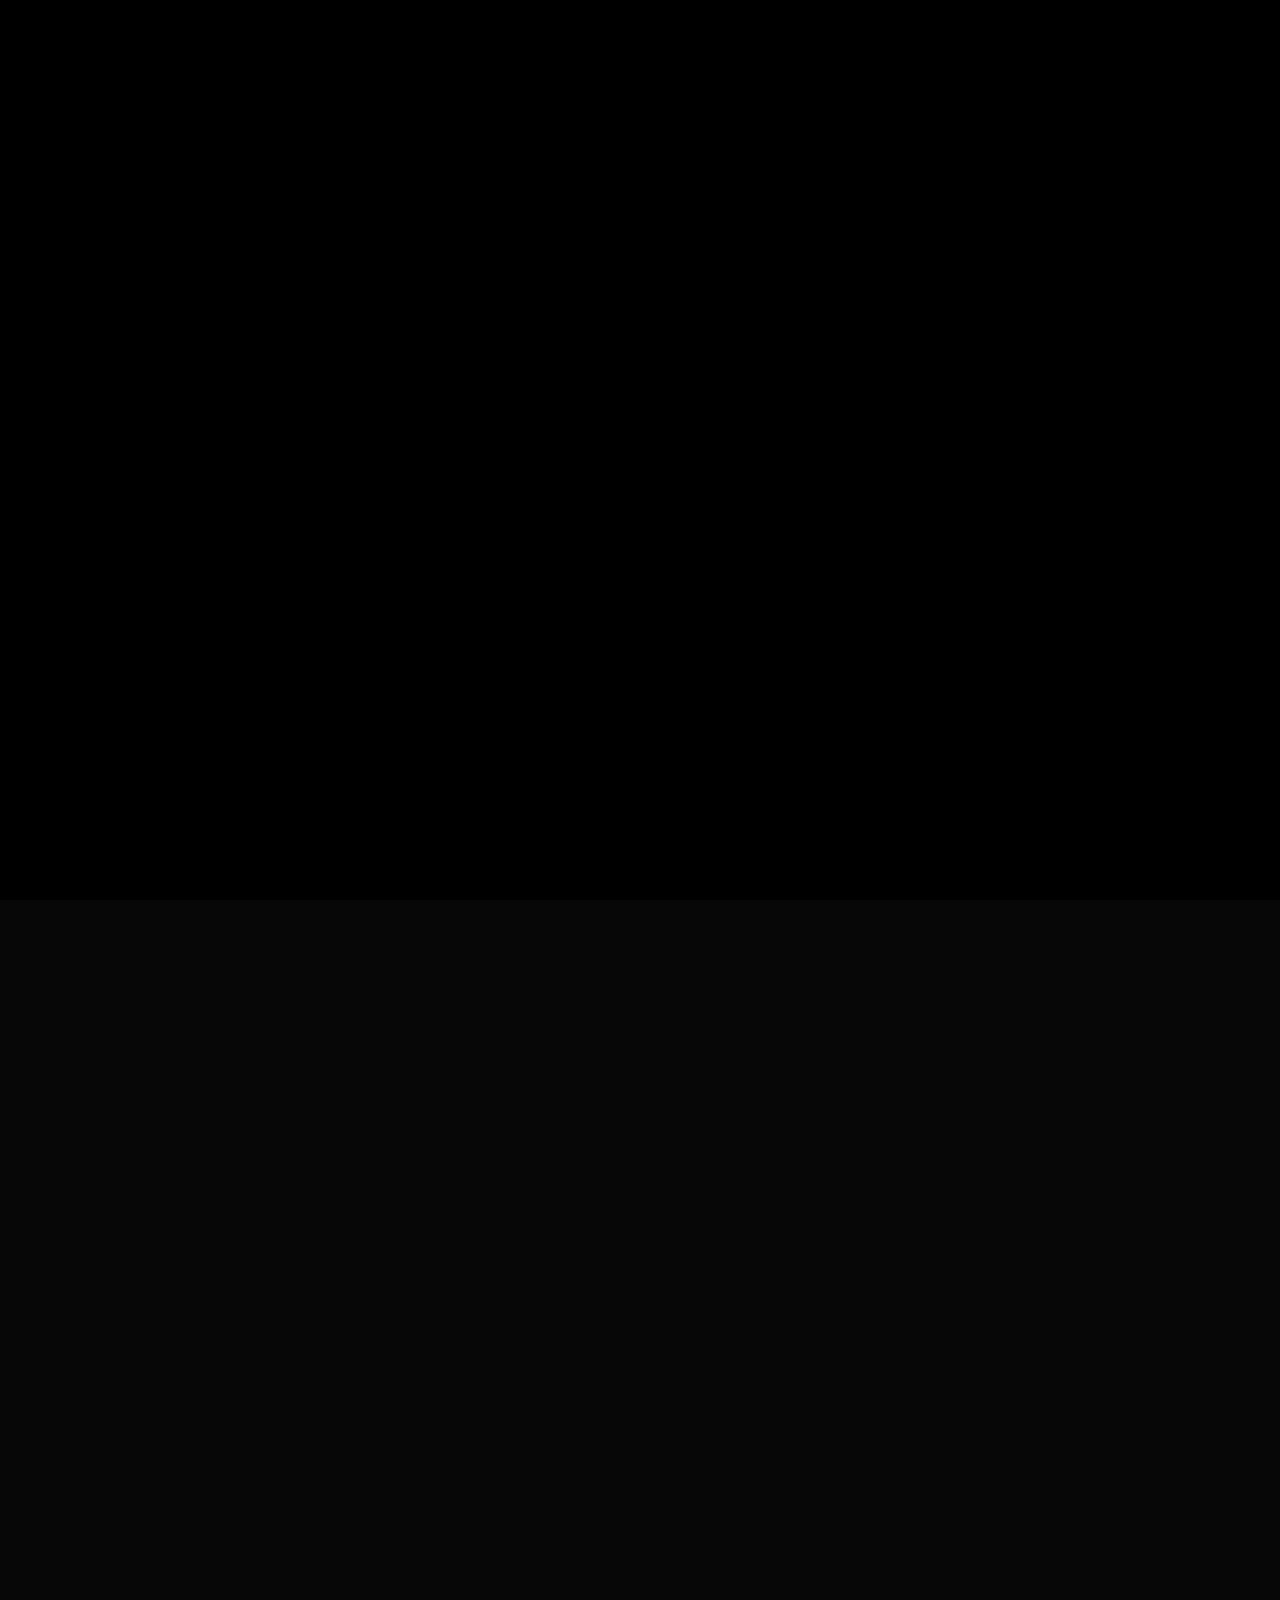
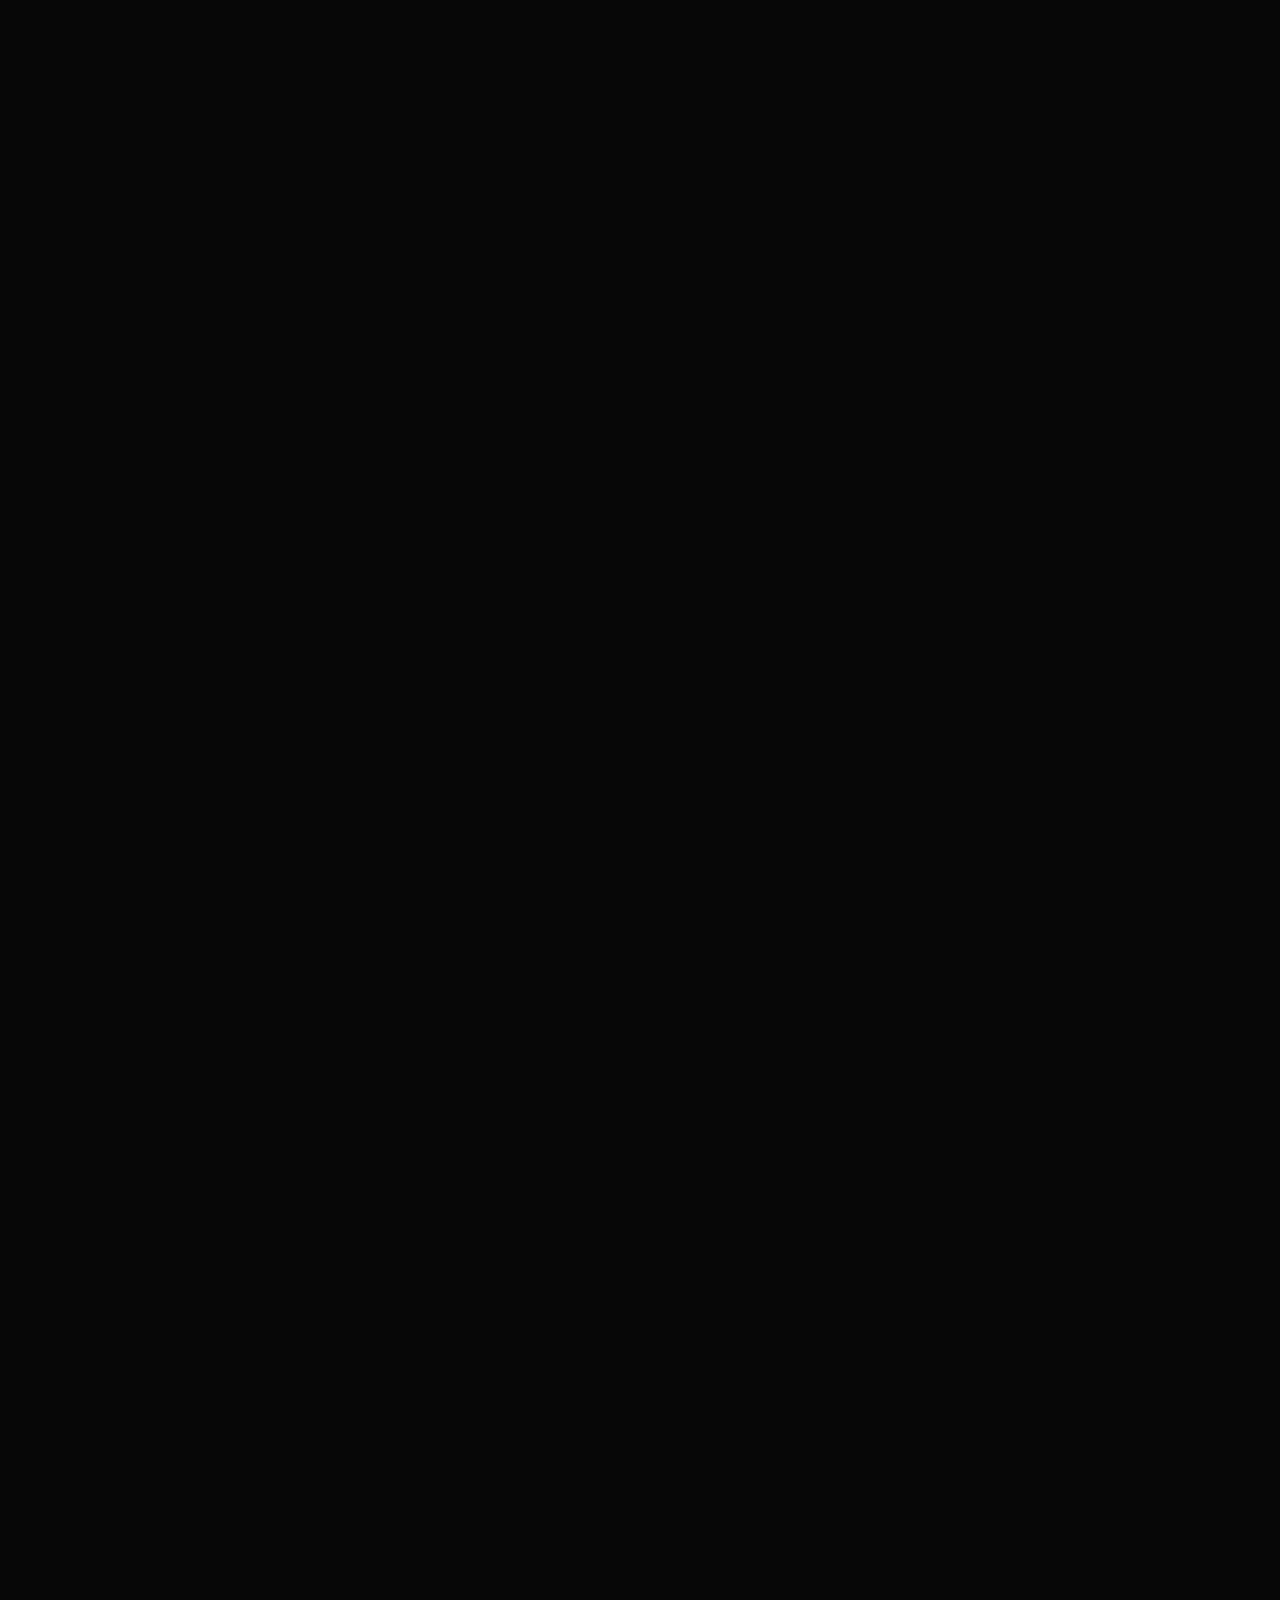
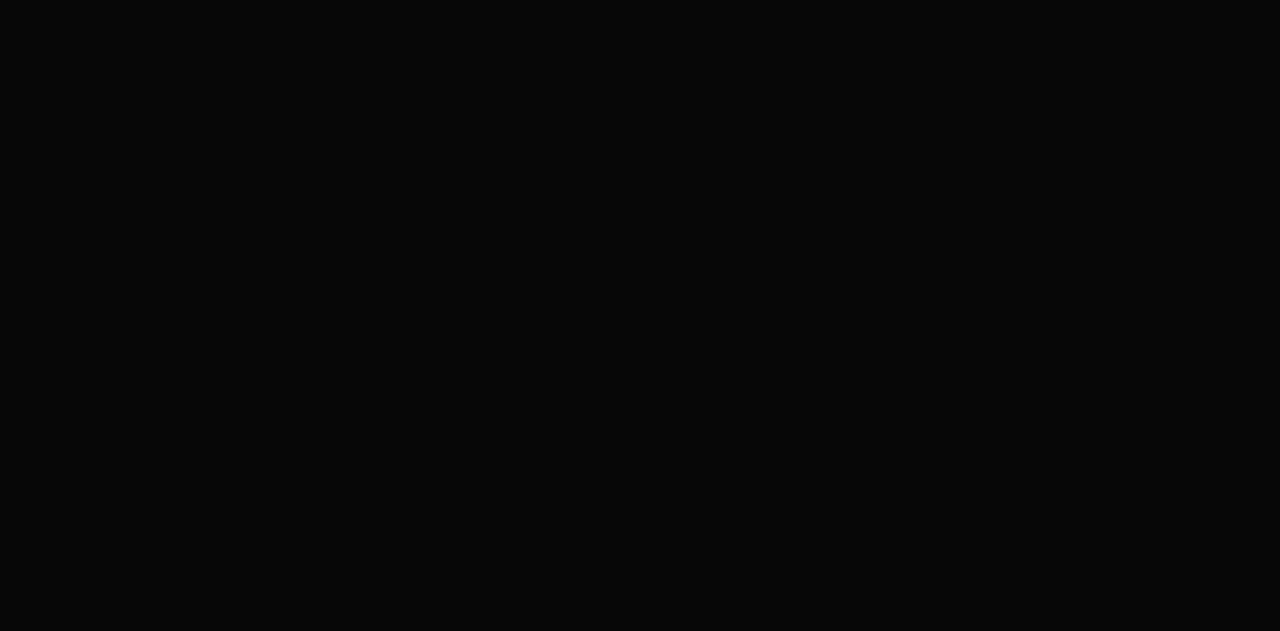
==== about.html @ f9f69d64 "update 1" ====
<!DOCTYPE html>
<html lang="en">

<head>
    <!-- META -->
    <meta charset="utf-8">
    <meta http-equiv="X-UA-Compatible" content="IE=edge">
    <meta name="viewport" content="width=device-width, initial-scale=1">
    <meta name="description" content="Wize - Creative Portfolio Showcase Template">
    <meta name="keywords" content="personal, portfolio new, html, one page, bootstrap, new html template, design, creative, onepage, clean, modern">
    <meta name="author" content="Tanvir Hossain">
    <!-- PAGE TITLE -->
    <title>Wize - Creative Personal Portfolio</title>
    <!-- FAVICON ICON -->
    <link rel="shortcut icon" href="assets/images/favicon.png" type="image/x-icon" />
    <!-- ALL GOOGLE FONTS -->
    <link rel="preconnect" href="https://fonts.googleapis.com">
    <link rel="preconnect" href="https://fonts.gstatic.com" crossorigin>
    <link href="https://fonts.googleapis.com/css2?family=DM+Sans:ital,opsz,wght@0,9..40,100..1000;1,9..40,100..1000&display=swap" rel="stylesheet">
    <!-- BOOTSTRAP CSS -->
    <link rel="stylesheet" href="assets/css/bootstrap.min.css" />
    <!-- FONT AWESOME CSS -->
    <link rel="stylesheet" href="assets/fonts/remixicon.css" />
    <!-- MAGNIFIC CSS -->
    <link rel="stylesheet" href="assets/css/magnific-popup.css">
    <!-- NICE SELECT CSS -->
    <link rel="stylesheet" href="assets/css/nice-select.min.css" />
    <!-- ANIMATE CSS -->
    <link rel="stylesheet" href="assets/css/animate.min.css" />
    <!-- SLICK CSS -->
    <link rel="stylesheet" href="assets/css/slick.min.css" />
    <!-- SPACING CSS -->
    <link rel="stylesheet" href="assets/css/spacing.css" />
    <!-- MAIN STYLE CSS -->
    <link rel="stylesheet" href="assets/css/style.css" />
    <!-- RESPONSIVE CSS -->
    <link rel="stylesheet" href="assets/css/responsive.css">
    <!-- HTML5 shim and Respond.js IE8 support of HTML5 elements and media queries -->
    <!-- WARNING: Respond.js doesn't work if you view the page via file:// -->
    <!--[if lt IE 9]>
      <script src="https://oss.maxcdn.com/html5shiv/3.7.2/html5shiv.min.js"></script>
      <script src="https://oss.maxcdn.com/respond/1.4.2/respond.min.js"></script>
    <![endif]-->
</head>

<body>
    <!-- START PRELOADER AREA-->
    <div class="preloader">
        <svg viewbox="0 0 1000 1000" preserveaspectratio="none">
            <path id="preloaderSvg" d="M0,1005S175,995,500,995s500,5,500,5V0H0Z"></path>
        </svg>
        <div class="preloader-heading">
            <div class="load-text">
                <span>L</span>
                <span>o</span>
                <span>a</span>
                <span>d</span>
                <span>i</span>
                <span>n</span>
                <span>g</span>
            </div>
        </div>
    </div>
    <!-- END PRELOADER AREA -->
    <!-- START MAGIC CURSOR AND BALL AREA-->
    <div id="magic-cursor">
        <div id="ball"></div>
    </div>
    <div id="magic-cursor">
        <div id="ball"></div>
    </div>
    <!-- / END MAGIC CURSOR AND BALL AREA-->
    <!-- START MENU DESIGN AREA -->
    <header class="main-header">
        <div class="header-upper">
            <div class="container">
                <div class="header-inner d-flex align-items-center">
                    <!-- START LOGO DESIGN AREA -->
                    <div class="logo-outer">
                        <div class="logo">
                            <a href="index.html"><img src="assets/images/logos/logo.png" alt="Logo" title="Logo" /></a>
                        </div>
                    </div>
                    <!-- / END LOGO DESIGN AREA -->
                    <!-- START NAV DESIGN AREA -->
                    <div class="nav-outer clearfix mx-auto">
                        <!-- Main Menu -->
                        <nav class="main-menu navbar-expand-lg">
                            <div class="navbar-header">
                                <div class="mobile-logo">
                                    <a href="index.html">
                                        <img src="assets/images/logos/logo.png" alt="Logo" title="Logo" />
                                    </a>
                                </div>
                                <!-- Toggle Button -->
                                <button type="button" class="navbar-toggle" data-bs-toggle="collapse" data-bs-target=".navbar-collapse">
                                    <span class="icon-bar"></span>
                                    <span class="icon-bar"></span>
                                    <span class="icon-bar"></span>
                                </button>
                            </div>
                            <div class="navbar-collapse collapse">
                                <ul class="navigation clearfix">
                                    <li><a class="nav-link-click" href="index.html">Home</a></li>
                                    <li><a class="nav-link-click" href="about.html">about</a></li>
                                    <li><a class="nav-link-click" href="projects.html">Projects</a></li>
                                    <li><a class="nav-link-click" href="blog.html">blog</a></li>
                                    <li><a class="nav-link-click" href="contact.html">Contact</a></li>
                                </ul>
                            </div>
                        </nav>
                        <!-- / END NAV DESIGN AREA -->
                    </div>
                    <div class="about-social text-center">
                        <ul>
                            <li><a href=""><i class="ri-facebook-circle-fill"></i></a></li>
                            <li><a href=""><i class="ri-twitter-x-line"></i></a></li>
                            <li><a href=""><i class="ri-linkedin-fill"></i></a></li>
                            <li><a href=""><i class="ri-github-line"></i></a></li>
                        </ul>
                    </div>
                </div>
            </div>
        </div>
    </header>
    <!-- / END MENU DESIGN AREA -->
    <!-- START MENU DESIGN AREA -->
    <div id="smooth-wrapper">
        <div id="smooth-content">
            <main class="main-bg o-hidden">
                <!-- START HEADER DESIGN AREA -->
                <section class="single-page-hero-area">
                    <div class="container">
                        <div class="row align-items-center">
                            <div class="col-lg-12">
                                <h2>About me</h2>
                                <p>With over 4 years of dedicated focus on designing digital assets that achieve business marketing goals, I have established myself as a trusted professional in the industry.</p>
                            </div>
                        </div>
                        <div class="row">
                            <!-- START COUNTER DESIGN AREA -->
                            <div class="col-6 col-lg-3">
                                <div class="hero-counter-area wow fadeInUp delay-0-4s">
                                    <div class="counter-item counter-text-wrap">
                                        <span class="count-text plus" data-speed="3000" data-stop="4">0</span>
                                        <span class="counter-title">Years Of Experience</span>
                                    </div>
                                </div>
                            </div>
                            <!-- / END COUNTER DESIGN AREA -->
                            <!-- START COUNTER DESIGN AREA -->
                            <div class="col-6 col-lg-3">
                                <div class="hero-counter-area wow fadeInUp delay-0-4s">
                                    <div class="counter-item counter-text-wrap">
                                        <span class="count-text plus" data-speed="3000" data-stop="200">0</span>
                                        <span class="counter-title">Completed Projects</span>
                                    </div>
                                </div>
                            </div>
                            <!-- / END COUNTER DESIGN AREA -->
                            <!-- START COUNTER DESIGN AREA -->
                            <div class="col-6 col-lg-3">
                                <div class="hero-counter-area wow fadeInUp delay-0-4s">
                                    <div class="counter-item counter-text-wrap">
                                        <span class="count-text plus" data-speed="3000" data-stop="20">0</span>
                                        <span class="counter-title">Client Satisfactions</span>
                                    </div>
                                </div>
                            </div>
                            <!-- / END COUNTER DESIGN AREA -->
                            <!-- START COUNTER DESIGN AREA -->
                            <div class="col-6 col-lg-3">
                                <div class="hero-counter-area wow fadeInUp delay-0-4s">
                                    <div class="counter-item counter-text-wrap">
                                        <span class="count-text plus" data-speed="3000" data-stop="500">0</span>
                                        <span class="counter-title">Cups of coffee?</span>
                                    </div>
                                </div>
                            </div>
                            <!-- / END COUNTER DESIGN AREA -->
                        </div>
                    </div>
                </section>
                <!-- / END HEADER DESIGN AREA -->
                <!-- START ABOUT DESIGN AREA -->
                <section id="about" class="about-area">
                    <div class="container">
                        <div class="container-inner">
                            <div class="row align-items-center">
                                <!-- START ABOUT IMAGE DESIGN AREA -->
                                <div class="col-lg-5">
                                    <div class="about-image-part wow fadeInUp delay-0-3s">
                                        <img src="assets/images/about/me.jpg" alt="About Me" />
                                    </div>
                                </div>
                                <!-- / END ABOUT IMAGE DESIGN AREA -->
                                <!-- START ABOUT TEXT DESIGN AREA -->
                                <div class="col-lg-7">
                                    <div class="about-content-part wow fadeInUp delay-0-5s">
                                        <h2>
                                            A passionate <span>Graphic Designer</span> turning <span>ideas</span> into visually stunning, Captivative assets
                                        </h2>
                                        <p>
                                            Hello! I’m Shanto a self-taught Graphics & Motion Designer with over four years of work experience. I started in my little mancave during Covid times and got pro at renowned tech companies & digital marketing agencies.
                                        </p>
                                        <p> I specialize in static and motion design,
                                            including interactive rich media ads, Social Media Contents, Diverse Ad Formats, Promotional Videos, Reels, etc. Creating
                                            engaging, dynamic visuals that captivate
                                            audiences across digital platforms. With a love for
                                            minimal and sophisticated design, I thrive on
                                            creative challenges and aim to craft sleek,
                                            impactful visuals that elevate brand presence.
                                    </div>
                                </div>
                                <!-- / END ABOUT TEXT DESIGN AREA -->
                            </div>
                        </div>
                    </div>
                </section>
                <!-- / END ABOUT DESIGN AREA -->
                <!-- START RESUME EXPERIENCE DESIGN AREA -->
                <div class="resume-area" id="resume">
                    <div class="container">
                        <div class="container-inner">
                            <div class="row">
                                <div class="col-xl-12 col-lg-12">
                                    <div class="section-title mb-40 wow fadeInUp delay-0-2s">
                                        <h2>Education & Experience</h2>
                                        <p>Established history of success in design and development, consistently delivering valuable insights and driving significant results.</p>
                                    </div>
                                </div>
                            </div>
                            <div class="row">
                                <div class="col-xl-10">
                                    <div class="resume-wrapper wow fadeInUp delay-0-2s">
                                        <!-- START SINGLE EXPERIENCE DESIGN AREA -->
                                        <div class="resume-box">
                                            <span class="resume-date">2020 - Present</span>
                                            <h5 class="fw-medium">BloomHub Technology</h5>
                                            <span>@ Application Developer</span>
                                            <p>As a product designer at a leading e-commerce company, I was responsible for designing user interfaces for the company's online shopping platform. I collaborated closely with the company's marketing and development teams to create designs that not only looked great but also drove conversions and increased sales.</p>
                                        </div>
                                        <!-- / END SINGLE EXPERIENCE DESIGN AREA -->
                                        <!-- START SINGLE EXPERIENCE DESIGN AREA -->
                                        <div class="resume-box">
                                            <span class="resume-date">2018 - 2020</span>
                                            <h5 class="fw-medium">Skyward Company Limited</h5>
                                            <span>@ Products Designer</span>
                                            <p>At a software startup, I worked as a product designer on a team that was responsible for developing a new mobile app. I was responsible for creating wireframes, designing user interfaces, and conducting user testing to ensure that the app was intuitive and user-friendly. My work helped the company launch a successful app that received positive feedback from users.</p>
                                        </div>
                                        <!-- / END SINGLE EXPERIENCE DESIGN AREA -->
                                        <!-- START SINGLE EXPERIENCE DESIGN AREA -->
                                        <div class="resume-box">
                                            <span class="resume-date">2012 - 2028</span>
                                            <h5 class="fw-medium">Atlas Innovations</h5>
                                            <span>@ Senior Developer</span>
                                            <p>As a freelance product designer, I worked with a variety of clients across different industries. I designed packaging for a new food product, created marketing materials for a fashion brand, and developed user interfaces for a healthcare startup. My ability to adapt to different industries and design challenges made me a valuable asset to my clients.</p>
                                        </div>
                                        <!-- / END SINGLE EXPERIENCE DESIGN AREA -->
                                    </div>
                                </div>
                            </div>
                        </div>
                    </div>
                </div>
                <!-- / END RESUME EXPERIENCE DESIGN AREA -->
                <!-- START SERVICE DESIGN AREA -->
                <section id="services" class="services-area">
                    <div class="container">
                        <div class="container-inner">
                            <div class="row">
                                <div class="col-xl-12 col-lg-12">
                                    <div class="section-title mb-40 wow fadeInUp delay-0-2s">
                                        <h2>Services</h2>
                                        <p>My Services Pave the Way for Exceptional Experiences, Where Quality and Commitment Define Every Interaction."</p>
                                    </div>
                                </div>
                            </div>
                            <div class="row">
                                <!-- START SINGLE SERVICE DESIGN AREA -->
                                <div class="col-lg-4 col-md-4">
                                    <div class="service-item wow fadeInUp delay-0-2s">
                                        <div class="content">
                                            <i class="ri-global-fill"></i>
                                            <h4>Brand Identity Design</h4>
                                            <p>bionik gives you the blocks & kits you need to create a true website within minutes.</p>
                                        </div>
                                    </div>
                                </div>
                                <!-- / END SINGLE SERVICE DESIGN AREA -->
                                <!-- START SINGLE SERVICE DESIGN AREA -->
                                <div class="col-lg-4 col-md-4">
                                    <div class="service-item wow fadeInUp delay-0-4s">
                                        <div class="content">
                                            <i class="ri-quill-pen-line"></i>
                                            <h4>Website Design</h4>
                                            <p>bionik gives you the blocks & kits you need to create a true website within minutes.</p>
                                        </div>
                                    </div>
                                </div>
                                <!-- / END SINGLE SERVICE DESIGN AREA -->
                                <!-- START SINGLE SERVICE DESIGN AREA -->
                                <div class="col-lg-4 col-md-4">
                                    <div class="service-item wow fadeInUp delay-0-6s">
                                        <div class="content">
                                            <i class="ri-pantone-fill"></i>
                                            <h4>Application Design</h4>
                                            <p>bionik gives you the blocks & kits you need to create a true website within minutes.</p>
                                        </div>
                                    </div>
                                </div>
                                <!-- / END SINGLE SERVICE DESIGN AREA -->
                            </div>
                        </div>
                    </div>
                </section>
                <!-- / END SERVICE DESIGN AREA -->
                <!-- START CALL TO ACTION DESIGN AREA -->
                <section class="call-to-action-area">
                    <div class="container">
                        <div class="row">
                            <!-- START ABOUT TEXT DESIGN AREA -->
                            <div class="col-lg-12">
                                <div class="call-to-action-part wow fadeInUp delay-0-2s text-center">
                                    <h2>Are You Ready to kickstart your project?</h2>
                                    <p>Reach out and let's make it happen ✨. I'm also available for full-time or Part-time opportunities to push the boundaries of design and deliver exceptional work.</p>
                                    <div class="hero-btns">
                                        <a href="contact.html" class="theme-btn call-to-action-button">Let's Talk <i class="ri-download-line"></i></a>
                                    </div>
                                </div>
                            </div>
                            <!-- / END ABOUT TEXT DESIGN AREA -->
                        </div>
                    </div>
                </section>
                <!--  // END CALL TO ACTION DESIGN AREA -->
                <!-- START FOOTER DESIGN AREA -->
                <footer class="main-footer">
                    <div class="footer-bottom pt-50 pb-40">
                        <div class="container">
                            <div class="row">
                                <div class="col-lg-12 text-center">
                                    <div class="copyright-text">
                                        <p>
                                            &copy;Copyright <a href="index.html">Wize</a> All
                                            Rights Reserved.
                                        </p>
                                    </div>
                                </div>
                            </div>
                        </div>
                    </div>
                </footer>
            </main>
        </div>
    </div>
    <!-- / END FOOTER DESIGN AREA -->
    <!-- START SCROOL UP DESIGN AREA -->
    <div class="progress-wrap cursor-pointer">
        <i class="ri-arrow-up-s-line"></i>
        <svg class="progress-circle svg-content" width="100%" height="100%" viewBox="-1 -1 102 102">
            <path d="M50,1 a49,49 0 0,1 0,98 a49,49 0 0,1 0,-98" />
        </svg>
    </div>
    <!-- / END SCROOL UP DESIGN AREA -->
    <!-- JQUERY JS -->
    <script src="assets/js/jquery-3.6.0.min.js"></script>
    <!-- BOOTSTRAP JS-->
    <script src="assets/js/bootstrap.min.js"></script>
    <!-- APPEAR JS -->
    <script src="assets/js/appear.min.js"></script>
    <!-- MAGNIFICANT JS -->
    <script src="assets/js/jquery.magnific-popup.min.js"></script>
    <!-- SLICK JS-->
    <script src="assets/js/slick.min.js"></script>
    <!-- GSAP AND LOCOMOTIV JS-->
    <script src="assets/js/gsap.min.js"></script>
    <script src="assets/js/ScrollSmoother.min.js"></script>
    <script src="assets/js/ScrollTrigger.min.js"></script>
    <script src="assets/js/smoother-script.js"></script>
    <!-- NICE SELECT JS-->
    <script src="assets/js/jquery.nice-select.min.js"></script>
    <!-- IMAGE LOADER JS-->
    <script src="assets/js/imagesloaded.pkgd.min.js"></script>
    <!-- ISOTOPE JS-->
    <script src="assets/js/isotope.pkgd.min.js"></script>
    <!--  WOW ANIMATION JS-->
    <script src="assets/js/wow.min.js"></script>
    <!-- SCRIPT JS-->
    <script src="assets/js/script.js"></script>
</body>

</html>
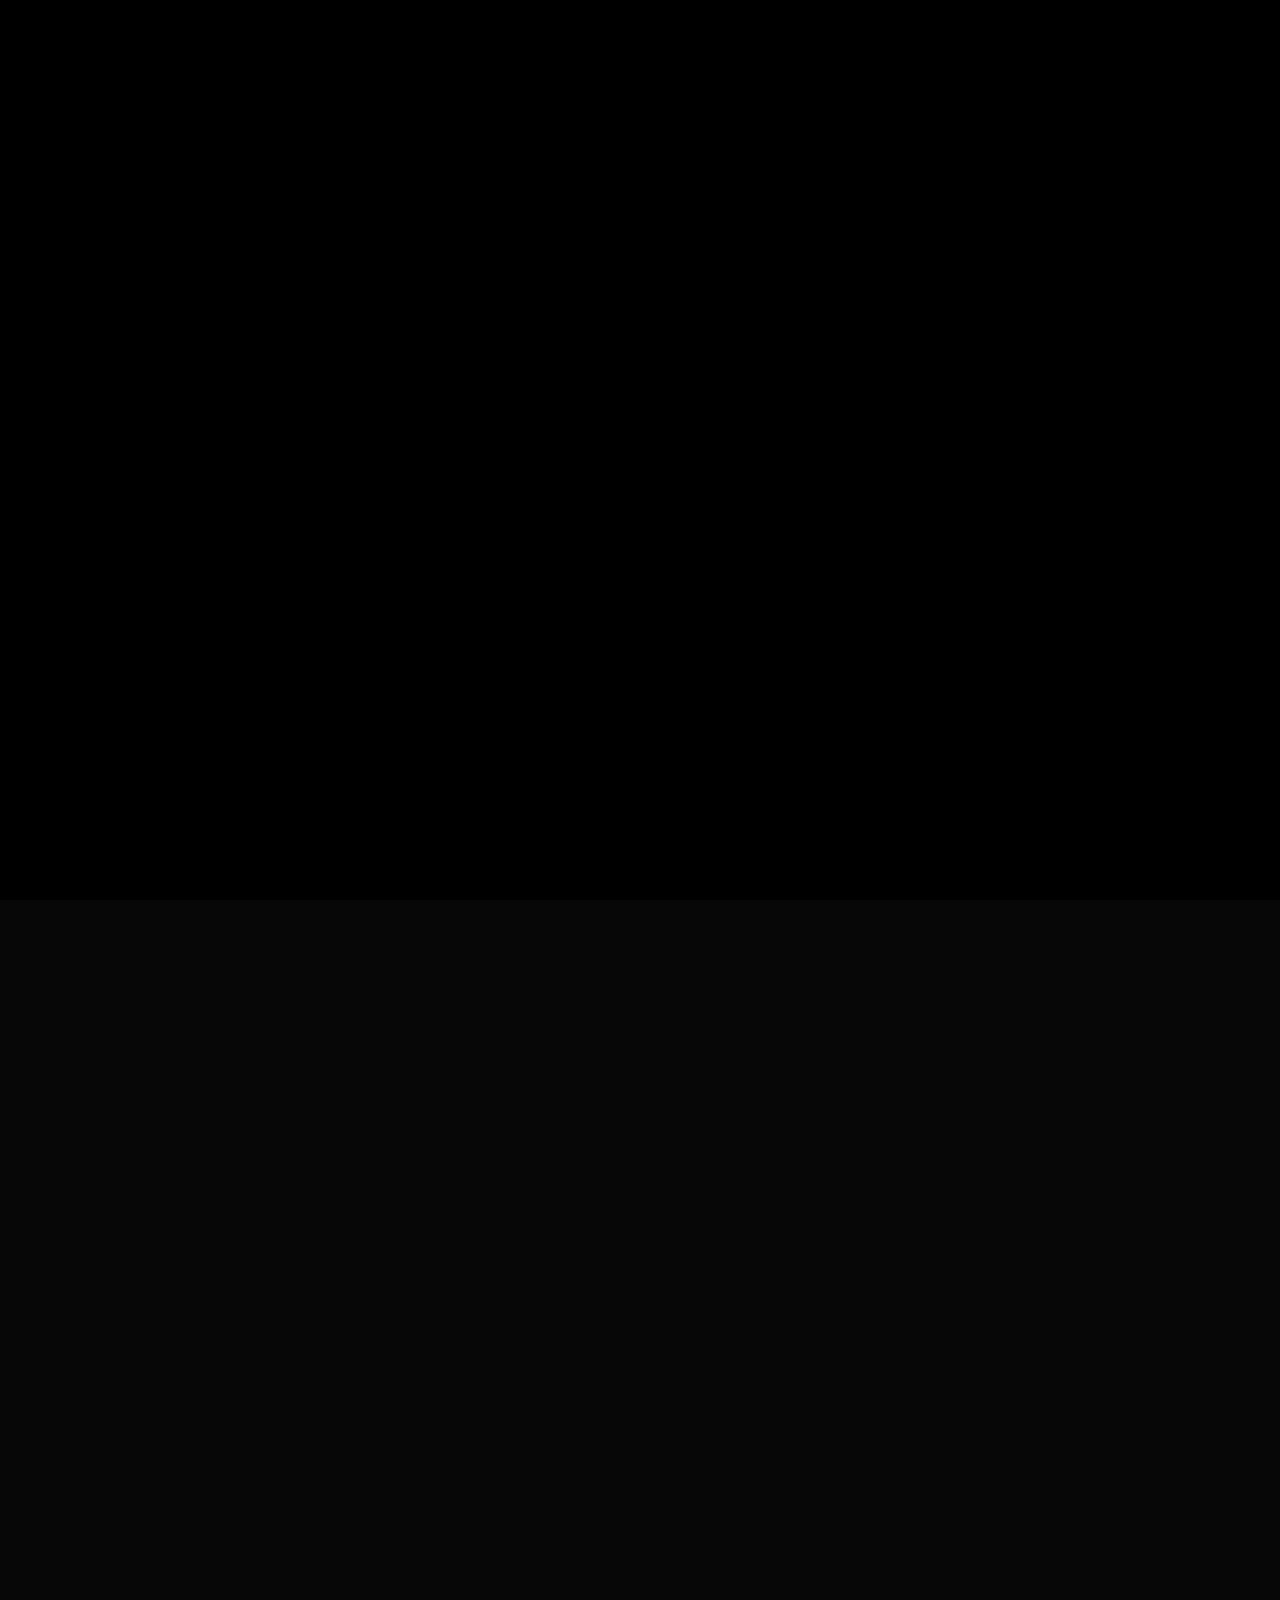
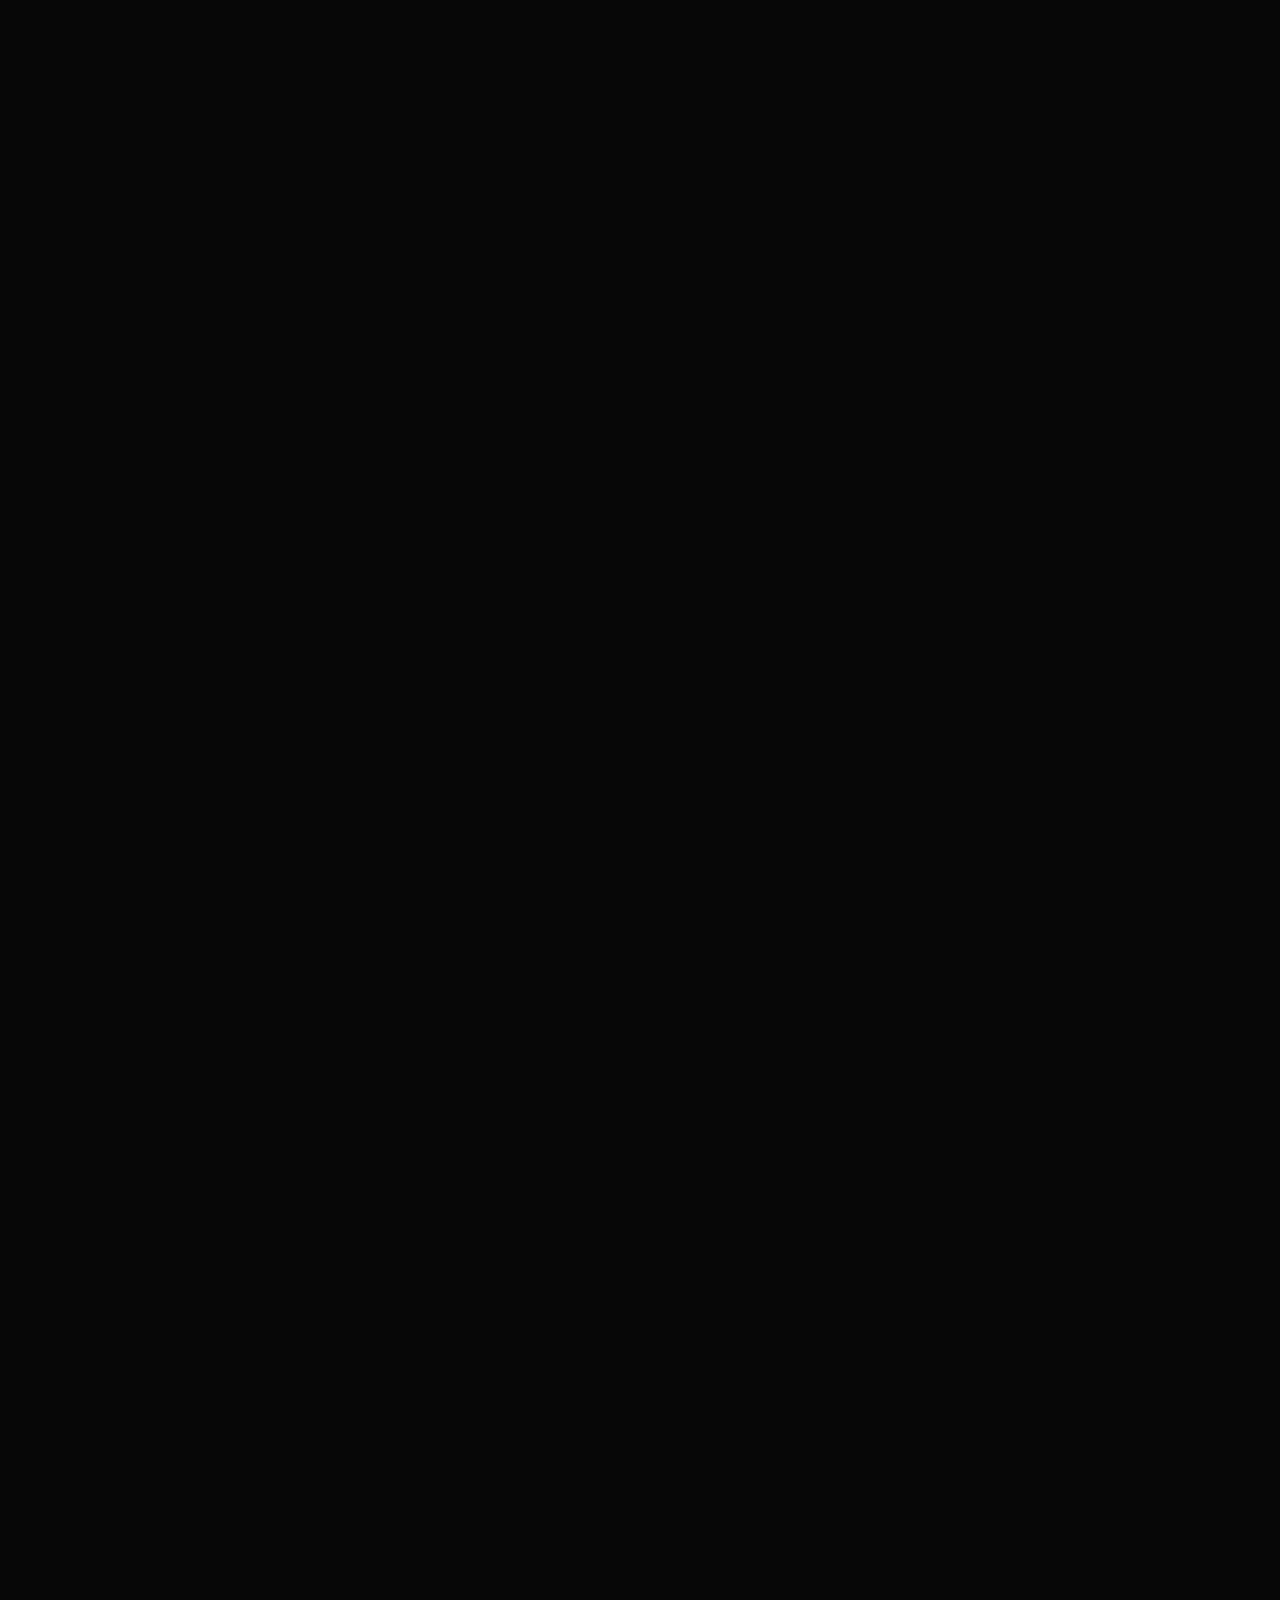
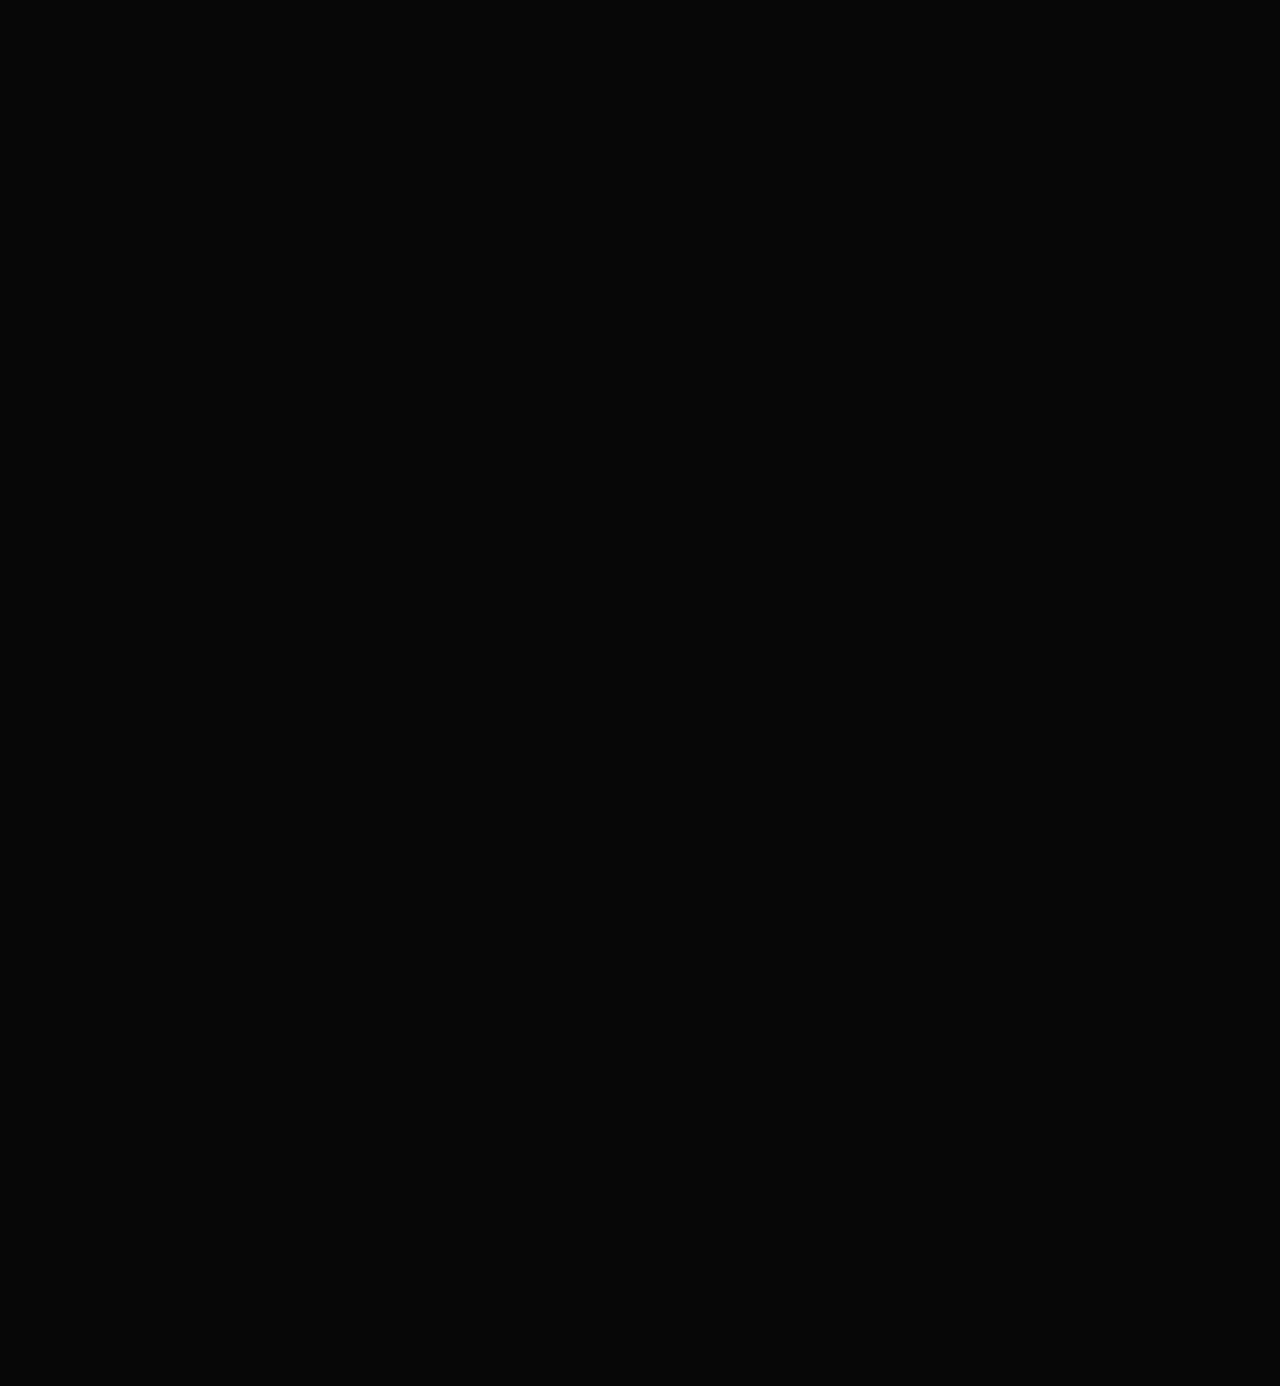
==== commit 44cc1987: "commithome2" ====
--- a/about.html
+++ b/about.html
@@ -10,7 +10,7 @@
     <meta name="keywords" content="personal, portfolio new, html, one page, bootstrap, new html template, design, creative, onepage, clean, modern">
     <meta name="author" content="Tanvir Hossain">
     <!-- PAGE TITLE -->
-    <title>Wize - Creative Personal Portfolio</title>
+    <title>Hasibul Shanto - Creative Visualizer</title>
     <!-- FAVICON ICON -->
     <link rel="shortcut icon" href="assets/images/favicon.png" type="image/x-icon" />
     <!-- ALL GOOGLE FONTS -->
@@ -113,10 +113,10 @@
                     </div>
                     <div class="about-social text-center">
                         <ul>
-                            <li><a href=""><i class="ri-facebook-circle-fill"></i></a></li>
-                            <li><a href=""><i class="ri-twitter-x-line"></i></a></li>
-                            <li><a href=""><i class="ri-linkedin-fill"></i></a></li>
-                            <li><a href=""><i class="ri-github-line"></i></a></li>
+                            <li><a href="https://www.facebook.com/thenameremainsthesame" target="_blank"><i class="ri-facebook-circle-fill"></i></a></li>
+                            <li><a href="https://www.behance.net/hasibulshanto29" target="_blank"><i class="ri-behance-fill"></i></a></li>
+                            <li><a href="https://www.linkedin.com/in/hasibulshanto29" target="_blank"><i class="ri-linkedin-fill"></i></a></li>
+                            <li><a href="https://www.instagram.com/hasibul.shanto_" target="_blank"><i class="ri-instagram-line"></i></a></li>
                         </ul>
                     </div>
                 </div>
@@ -226,7 +226,7 @@
                                 <div class="col-xl-12 col-lg-12">
                                     <div class="section-title mb-40 wow fadeInUp delay-0-2s">
                                         <h2>Education & Experience</h2>
-                                        <p>Established history of success in design and development, consistently delivering valuable insights and driving significant results.</p>
+                                        <p>Highlighting my journey of learning, growth, and hands-on experience in the creative industry.</p>
                                     </div>
                                 </div>
                             </div>
@@ -235,26 +235,71 @@
                                     <div class="resume-wrapper wow fadeInUp delay-0-2s">
                                         <!-- START SINGLE EXPERIENCE DESIGN AREA -->
                                         <div class="resume-box">
-                                            <span class="resume-date">2020 - Present</span>
-                                            <h5 class="fw-medium">BloomHub Technology</h5>
-                                            <span>@ Application Developer</span>
-                                            <p>As a product designer at a leading e-commerce company, I was responsible for designing user interfaces for the company's online shopping platform. I collaborated closely with the company's marketing and development teams to create designs that not only looked great but also drove conversions and increased sales.</p>
+                                            <span class="resume-date">2023 - Present</span>
+                                            <h5 class="fw-medium">Adplay Technology Limited</h5>
+                                            <span>@ Graphic Designer</span>
+                                            <p>A leader in country's Adtech industry, I design Rich
+                                                Media Ads for top-tier clients such as Polar, Airtel,
+                                                Berger, Aarong, Bkash, Hyundai, etc. I design a wide
+                                                range of assets, including static and motion ads, rich
+                                                media, UI/UX, and diverse formats like social media
+                                                creatives, GDN, Native Advertising, and custom
+                                                publisher platforms assets (Truecaller, MX Player,
+                                                The Daily Star, etc.). I also design for with Adplay's
+                                                sister companies,‘VU Mobile’ which has few services
+                                                directly integrated to Bkash App (home page), MyGP
+                                                App and ‘Baarta Technologies’ which provides
+                                                Omnichannel Solutions.</p>
                                         </div>
                                         <!-- / END SINGLE EXPERIENCE DESIGN AREA -->
                                         <!-- START SINGLE EXPERIENCE DESIGN AREA -->
                                         <div class="resume-box">
-                                            <span class="resume-date">2018 - 2020</span>
-                                            <h5 class="fw-medium">Skyward Company Limited</h5>
-                                            <span>@ Products Designer</span>
-                                            <p>At a software startup, I worked as a product designer on a team that was responsible for developing a new mobile app. I was responsible for creating wireframes, designing user interfaces, and conducting user testing to ensure that the app was intuitive and user-friendly. My work helped the company launch a successful app that received positive feedback from users.</p>
+                                            <span class="resume-date">2022 - 2023</span>
+                                            <h5 class="fw-medium">DIM - Digital Internet Marketing</h5>
+                                            <span>@ Visualizer</span>
+                                            <p>DIM is a Bangladesh based multinational marketing
+                                                agency. with some market leaders and very
+                                                renowned companies as their client. I specifically
+                                                designed for clients such as ACI Motors and it’s 3
+                                                concerns, DBBL, PBL, FSIBL, RR Kabel, Rangs, BNO
+                                                Lubricants, E-Bit (Concern of Esquire Group), etc.</p>
                                         </div>
                                         <!-- / END SINGLE EXPERIENCE DESIGN AREA -->
                                         <!-- START SINGLE EXPERIENCE DESIGN AREA -->
                                         <div class="resume-box">
-                                            <span class="resume-date">2012 - 2028</span>
-                                            <h5 class="fw-medium">Atlas Innovations</h5>
-                                            <span>@ Senior Developer</span>
-                                            <p>As a freelance product designer, I worked with a variety of clients across different industries. I designed packaging for a new food product, created marketing materials for a fashion brand, and developed user interfaces for a healthcare startup. My ability to adapt to different industries and design challenges made me a valuable asset to my clients.</p>
+                                            <span class="resume-date">2021 - 2022</span>
+                                            <h5 class="fw-medium">Hishabee Technologies Limited</h5>
+                                            <span>@ Executive, Design & Marketing</span>
+                                            <p>Hishabee app is an all-in-one business solution app. I
+                                                joined at the beginning when the app install number
+                                                was around 300. The time I left it crossed the milestone
+                                                of 100K+ downloads. And recently it crossed the
+                                                number to 500K+</p>
+                                        </div>
+                                        <!-- / END SINGLE EXPERIENCE DESIGN AREA -->
+                                         <!-- START SINGLE EXPERIENCE DESIGN AREA -->
+                                        <div class="resume-box">
+                                            <span class="resume-date">2019 - 2022</span>
+                                            <h5 class="fw-medium">Bangladesh Islami University</h5>
+                                            <span>@ BBA (MARKETING) </span>
+                                            <p>Dhaka</p>
+                                        </div>
+                                        <!-- / END SINGLE EXPERIENCE DESIGN AREA -->
+
+                                        <!-- START SINGLE EXPERIENCE DESIGN AREA -->
+                                        <div class="resume-box">
+                                            <span class="resume-date">2016</span>
+                                            <h5 class="fw-medium">BAF Shaheen College, Dhaka</h5>
+                                            <span>@ HSC (SCIENCE)</span>
+                                            <p>Dhaka</p>
+                                        </div>
+                                        <!-- / END SINGLE EXPERIENCE DESIGN AREA -->
+                                         <!-- START SINGLE EXPERIENCE DESIGN AREA -->
+                                        <div class="resume-box">
+                                            <span class="resume-date">2014</span>
+                                            <h5 class="fw-medium">Motijheel Model High School & College</h5>
+                                            <span>@ SSC (SCIENCE)</span>
+                                            <p>Dhaka</p>
                                         </div>
                                         <!-- / END SINGLE EXPERIENCE DESIGN AREA -->
                                     </div>
@@ -271,8 +316,8 @@
                             <div class="row">
                                 <div class="col-xl-12 col-lg-12">
                                     <div class="section-title mb-40 wow fadeInUp delay-0-2s">
-                                        <h2>Services</h2>
-                                        <p>My Services Pave the Way for Exceptional Experiences, Where Quality and Commitment Define Every Interaction."</p>
+                                        <h2>Skills / Services</h2>
+                                        <p>Creative and adaptable graphics and motion designer skilled in Adobe Photoshop, Illustrator, After Effects, Premiere Pro, Figma, Google Web Designer, and Canva. Experienced in 2D animation, visual storytelling, and producing innovative media using a wide range of design tools and free resources."</p>
                                     </div>
                                 </div>
                             </div>
@@ -282,8 +327,8 @@
                                     <div class="service-item wow fadeInUp delay-0-2s">
                                         <div class="content">
                                             <i class="ri-global-fill"></i>
-                                            <h4>Brand Identity Design</h4>
-                                            <p>bionik gives you the blocks & kits you need to create a true website within minutes.</p>
+                                            <h4>Static and Motion Graphics</h4>
+                                            <p>I create eye-catching static designs and smooth animations to bring ideas to life and connect with audiences.</p>
                                         </div>
                                     </div>
                                 </div>
@@ -293,8 +338,8 @@
                                     <div class="service-item wow fadeInUp delay-0-4s">
                                         <div class="content">
                                             <i class="ri-quill-pen-line"></i>
-                                            <h4>Website Design</h4>
-                                            <p>bionik gives you the blocks & kits you need to create a true website within minutes.</p>
+                                            <h4>Interactive Rich Media</h4>
+                                            <p>Skilled in making interactive rich media that grabs attention and keeps users engaged with fun, clickable designs.</p>
                                         </div>
                                     </div>
                                 </div>
@@ -304,8 +349,8 @@
                                     <div class="service-item wow fadeInUp delay-0-6s">
                                         <div class="content">
                                             <i class="ri-pantone-fill"></i>
-                                            <h4>Application Design</h4>
-                                            <p>bionik gives you the blocks & kits you need to create a true website within minutes.</p>
+                                            <h4>Print Design</h4>
+                                            <p>Experienced in print design, creating clean, professional layouts for everything from brochures to press ads that look great on paper.</p>
                                         </div>
                                     </div>
                                 </div>
@@ -342,7 +387,7 @@
                                 <div class="col-lg-12 text-center">
                                     <div class="copyright-text">
                                         <p>
-                                            &copy;Copyright <a href="index.html">Wize</a> All
+                                            &copy;Copyright <a href="index.html">Shanto</a> All
                                             Rights Reserved.
                                         </p>
                                     </div>
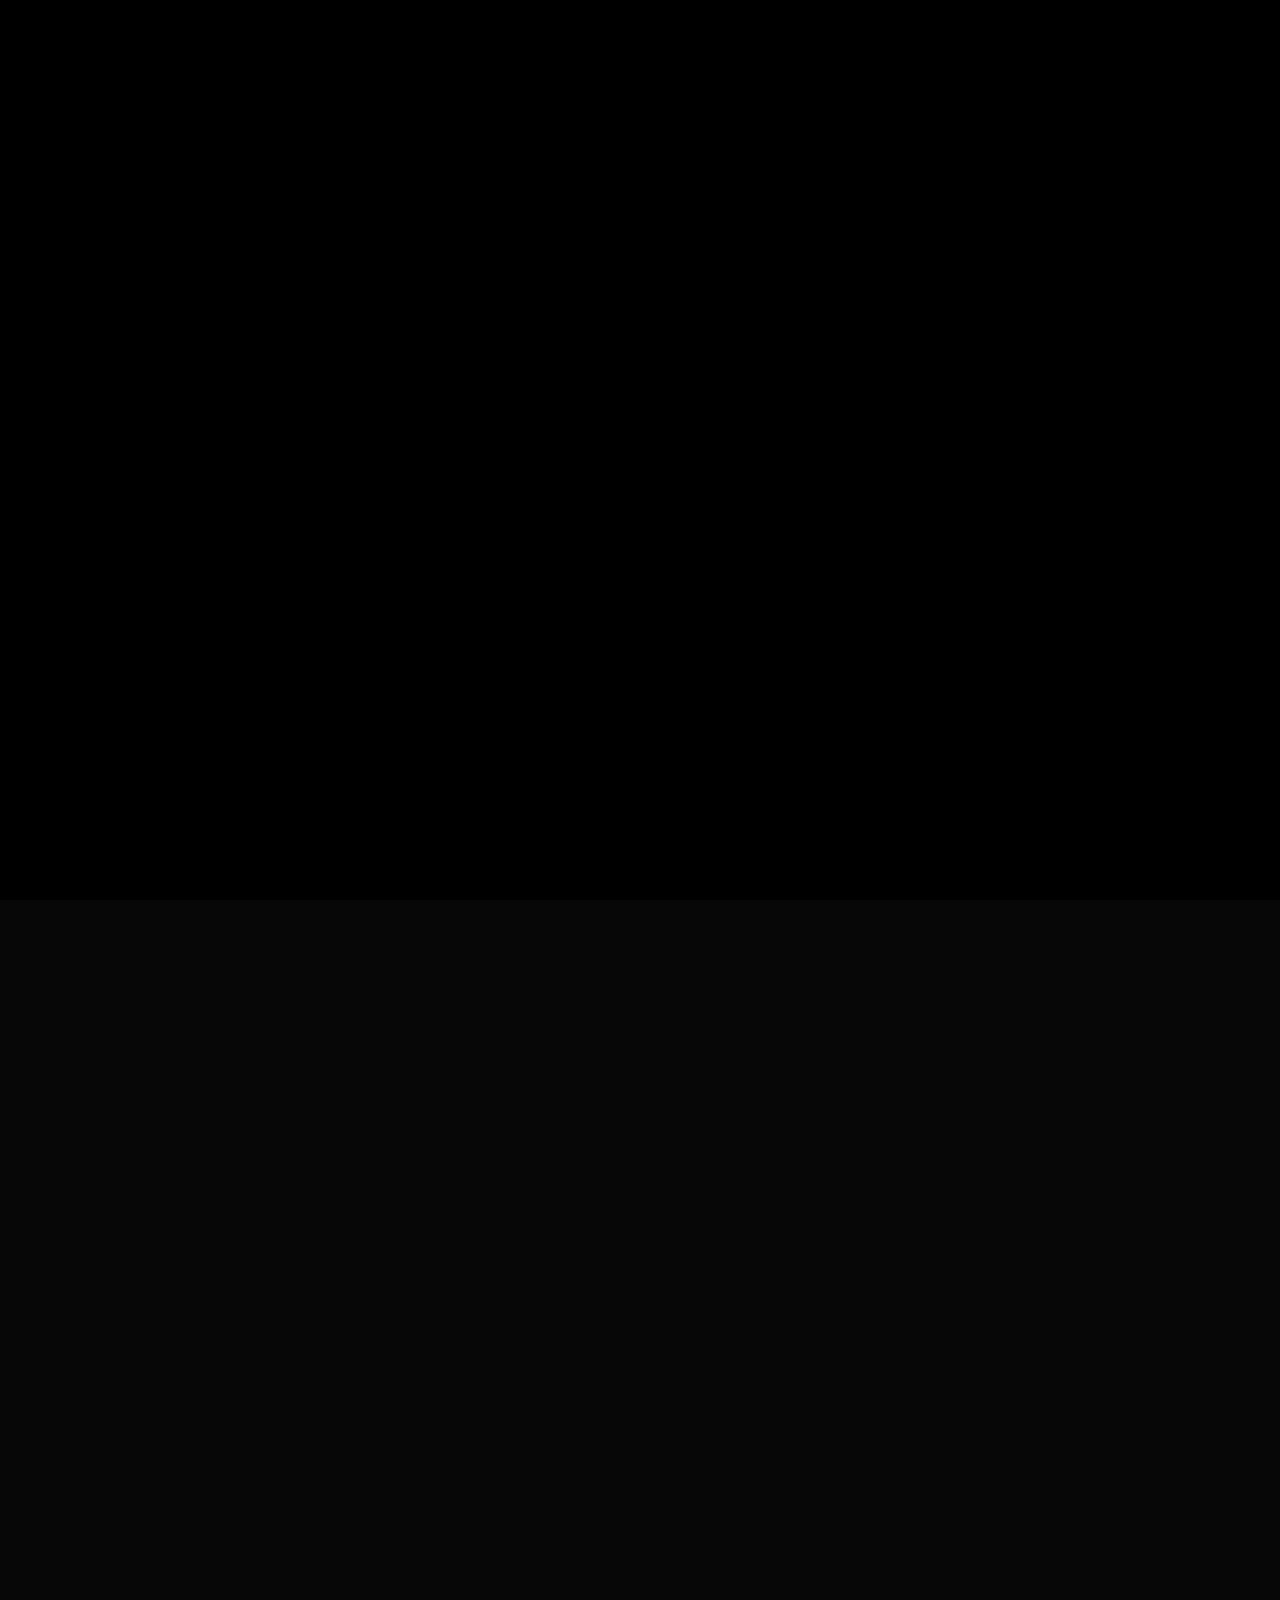
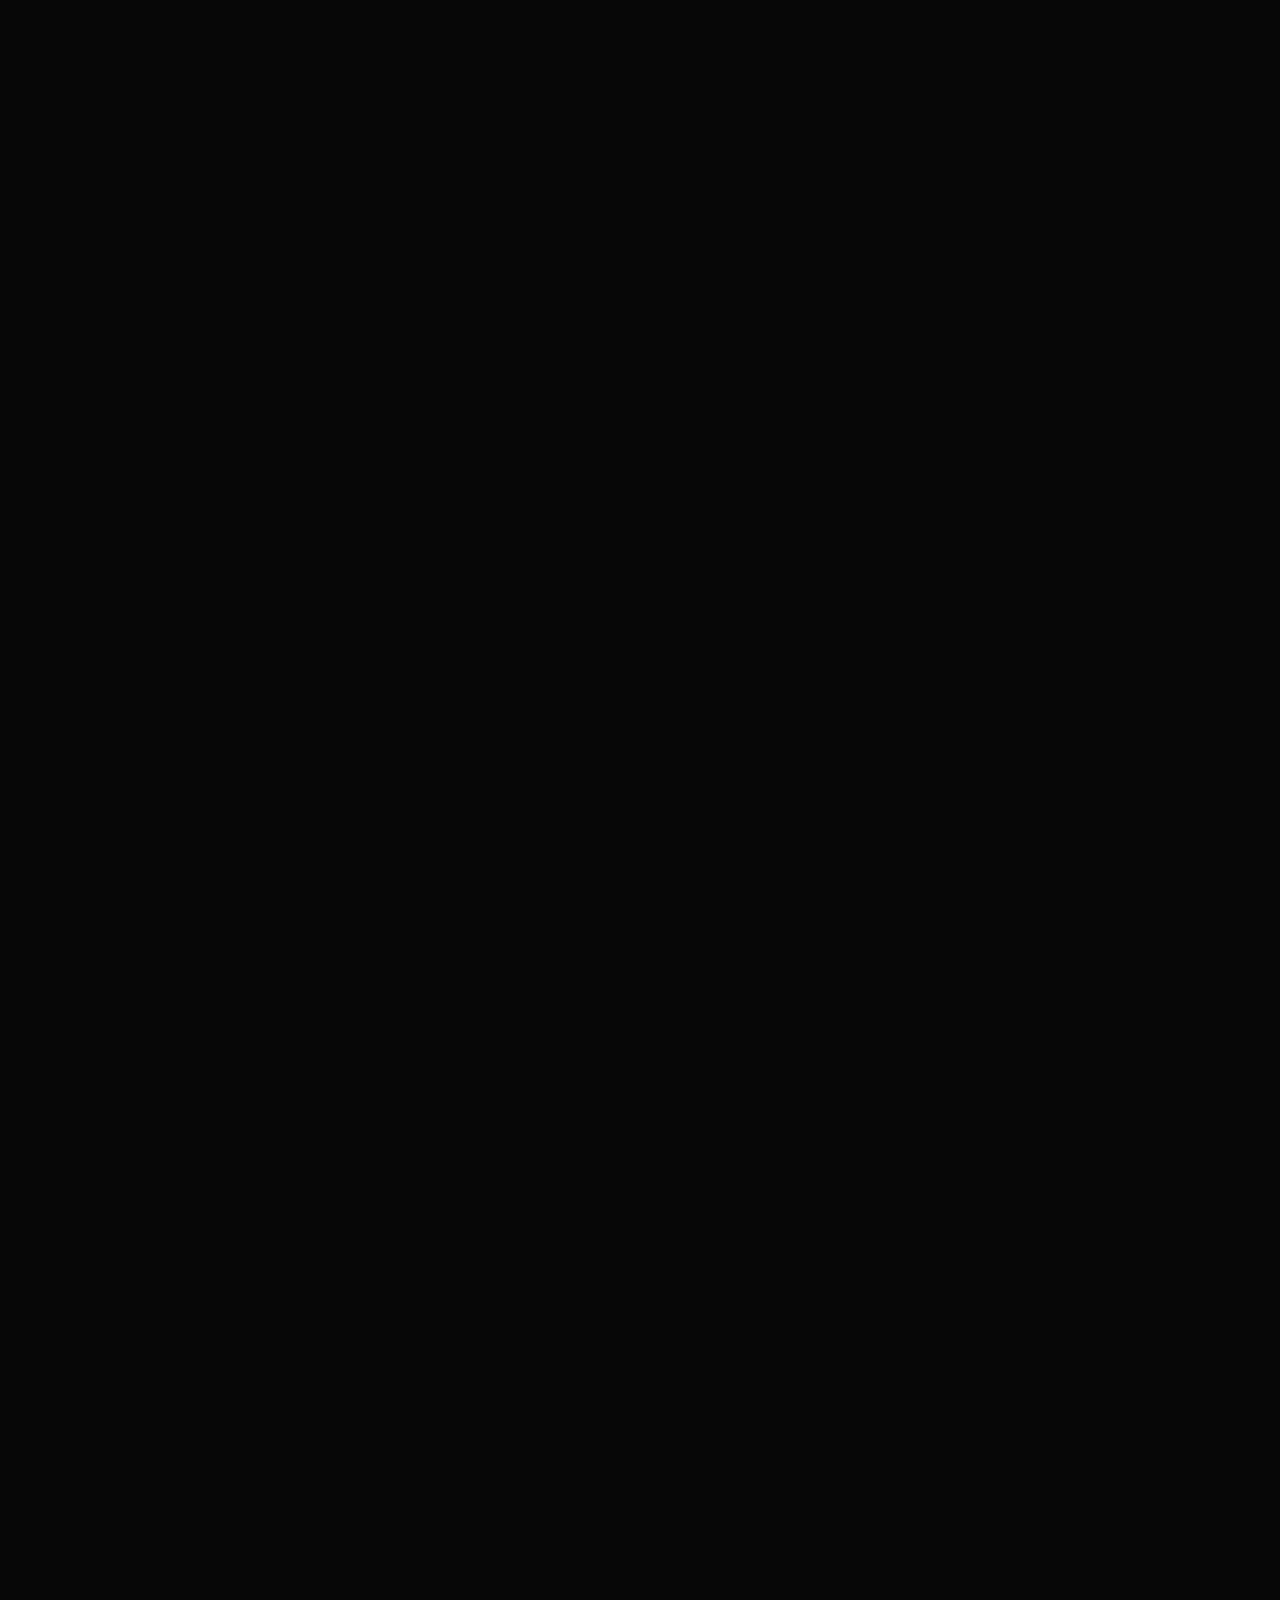
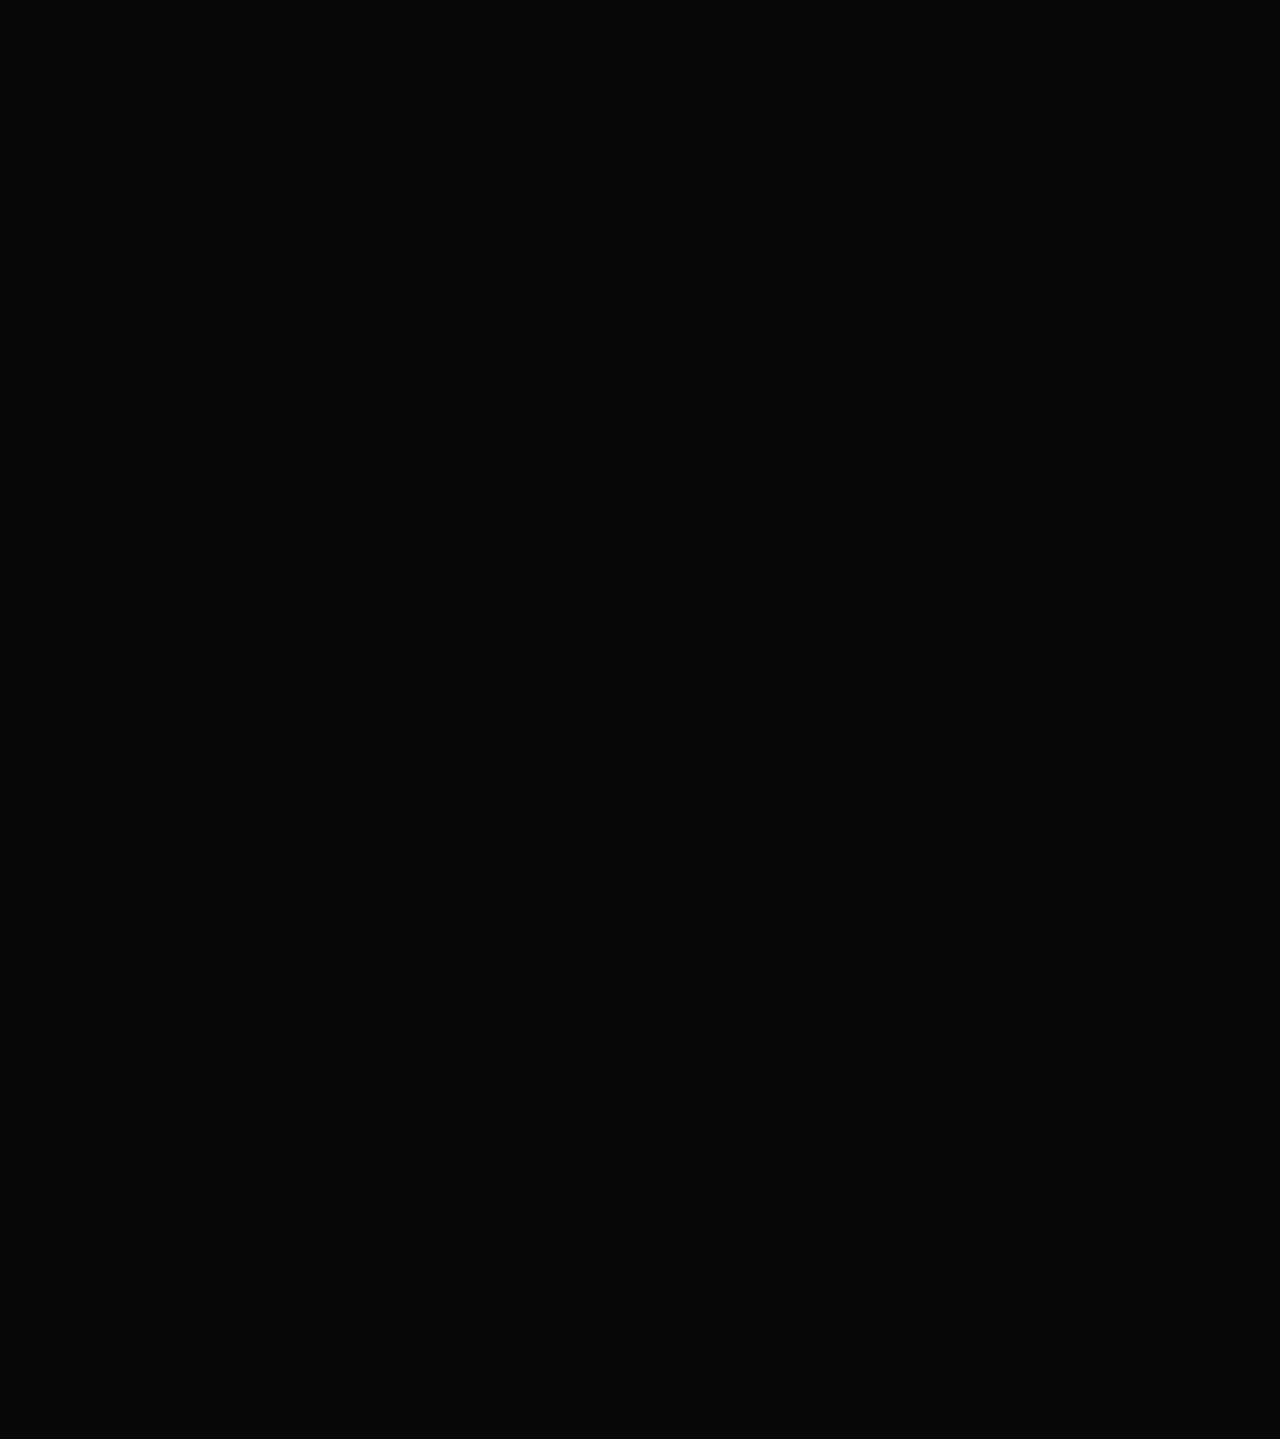
==== commit 22f11c98: "officenov11v3" ====
--- a/about.html
+++ b/about.html
@@ -6,9 +6,9 @@
     <meta charset="utf-8">
     <meta http-equiv="X-UA-Compatible" content="IE=edge">
     <meta name="viewport" content="width=device-width, initial-scale=1">
-    <meta name="description" content="Wize - Creative Portfolio Showcase Template">
+    <meta name="description" content="Hasibul Shanto - Creative Visualizer Portfolio Website">
     <meta name="keywords" content="personal, portfolio new, html, one page, bootstrap, new html template, design, creative, onepage, clean, modern">
-    <meta name="author" content="Tanvir Hossain">
+    <meta name="author" content="Hasibul Hossain Shanto">
     <!-- PAGE TITLE -->
     <title>Hasibul Shanto - Creative Visualizer</title>
     <!-- FAVICON ICON -->
@@ -103,8 +103,8 @@
                                 <ul class="navigation clearfix">
                                     <li><a class="nav-link-click" href="index.html">Home</a></li>
                                     <li><a class="nav-link-click" href="about.html">about</a></li>
-                                    <li><a class="nav-link-click" href="projects.html">Projects</a></li>
-                                    <li><a class="nav-link-click" href="blog.html">blog</a></li>
+                                    <li><a class="nav-link-click" href="projects.html">Works</a></li>
+                                    <li><a class="nav-link-click" href="blog.html">Project</a></li>
                                     <li><a class="nav-link-click" href="contact.html">Contact</a></li>
                                 </ul>
                             </div>
@@ -203,13 +203,8 @@
                                         <p>
                                             Hello! I’m Shanto a self-taught Graphics & Motion Designer with over four years of work experience. I started in my little mancave during Covid times and got pro at renowned tech companies & digital marketing agencies.
                                         </p>
-                                        <p> I specialize in static and motion design,
-                                            including interactive rich media ads, Social Media Contents, Diverse Ad Formats, Promotional Videos, Reels, etc. Creating
-                                            engaging, dynamic visuals that captivate
-                                            audiences across digital platforms. With a love for
-                                            minimal and sophisticated design, I thrive on
-                                            creative challenges and aim to craft sleek,
-                                            impactful visuals that elevate brand presence.
+                                        <p> I specialize in static and motion design, including interactive rich media ads, Social Media Contents, Diverse Ad Formats, Promotional Videos, Reels, etc. Creating engaging, dynamic visuals that captivate audiences
+                                            across digital platforms. With a love for minimal and sophisticated design, I thrive on creative challenges and aim to craft sleek, impactful visuals that elevate brand presence.
                                     </div>
                                 </div>
                                 <!-- / END ABOUT TEXT DESIGN AREA -->
@@ -238,18 +233,9 @@
                                             <span class="resume-date">2023 - Present</span>
                                             <h5 class="fw-medium">Adplay Technology Limited</h5>
                                             <span>@ Graphic Designer</span>
-                                            <p>A leader in country's Adtech industry, I design Rich
-                                                Media Ads for top-tier clients such as Polar, Airtel,
-                                                Berger, Aarong, Bkash, Hyundai, etc. I design a wide
-                                                range of assets, including static and motion ads, rich
-                                                media, UI/UX, and diverse formats like social media
-                                                creatives, GDN, Native Advertising, and custom
-                                                publisher platforms assets (Truecaller, MX Player,
-                                                The Daily Star, etc.). I also design for with Adplay's
-                                                sister companies,‘VU Mobile’ which has few services
-                                                directly integrated to Bkash App (home page), MyGP
-                                                App and ‘Baarta Technologies’ which provides
-                                                Omnichannel Solutions.</p>
+                                            <p>A leader in country's Adtech industry, I design Rich Media Ads for top-tier clients such as Polar, Airtel, Berger, Aarong, Bkash, Hyundai, etc. I design a wide range of assets, including static and motion ads,
+                                                rich media, UI/UX, and diverse formats like social media creatives, GDN, Native Advertising, and custom publisher platforms assets (Truecaller, MX Player, The Daily Star, etc.). I also design for with Adplay's
+                                                sister companies,‘VU Mobile’ which has few services directly integrated to Bkash App (home page), MyGP App and ‘Baarta Technologies’ which provides Omnichannel Solutions.</p>
                                         </div>
                                         <!-- / END SINGLE EXPERIENCE DESIGN AREA -->
                                         <!-- START SINGLE EXPERIENCE DESIGN AREA -->
@@ -257,12 +243,8 @@
                                             <span class="resume-date">2022 - 2023</span>
                                             <h5 class="fw-medium">DIM - Digital Internet Marketing</h5>
                                             <span>@ Visualizer</span>
-                                            <p>DIM is a Bangladesh based multinational marketing
-                                                agency. with some market leaders and very
-                                                renowned companies as their client. I specifically
-                                                designed for clients such as ACI Motors and it’s 3
-                                                concerns, DBBL, PBL, FSIBL, RR Kabel, Rangs, BNO
-                                                Lubricants, E-Bit (Concern of Esquire Group), etc.</p>
+                                            <p>DIM is a Bangladesh based multinational marketing agency. with some market leaders and very renowned companies as their client. I specifically designed for clients such as ACI Motors and it’s 3 concerns, DBBL,
+                                                PBL, FSIBL, RR Kabel, Rangs, BNO Lubricants, E-Bit (Concern of Esquire Group), etc.</p>
                                         </div>
                                         <!-- / END SINGLE EXPERIENCE DESIGN AREA -->
                                         <!-- START SINGLE EXPERIENCE DESIGN AREA -->
@@ -270,14 +252,11 @@
                                             <span class="resume-date">2021 - 2022</span>
                                             <h5 class="fw-medium">Hishabee Technologies Limited</h5>
                                             <span>@ Executive, Design & Marketing</span>
-                                            <p>Hishabee app is an all-in-one business solution app. I
-                                                joined at the beginning when the app install number
-                                                was around 300. The time I left it crossed the milestone
-                                                of 100K+ downloads. And recently it crossed the
-                                                number to 500K+</p>
-                                        </div>
-                                        <!-- / END SINGLE EXPERIENCE DESIGN AREA -->
-                                         <!-- START SINGLE EXPERIENCE DESIGN AREA -->
+                                            <p>Hishabee app is an all-in-one business solution app. I joined at the beginning when the app install number was around 300. The time I left it crossed the milestone of 100K+ downloads. And recently it crossed
+                                                the number to 500K+</p>
+                                        </div>
+                                        <!-- / END SINGLE EXPERIENCE DESIGN AREA -->
+                                        <!-- START SINGLE EXPERIENCE DESIGN AREA -->
                                         <div class="resume-box">
                                             <span class="resume-date">2019 - 2022</span>
                                             <h5 class="fw-medium">Bangladesh Islami University</h5>
@@ -294,7 +273,7 @@
                                             <p>Dhaka</p>
                                         </div>
                                         <!-- / END SINGLE EXPERIENCE DESIGN AREA -->
-                                         <!-- START SINGLE EXPERIENCE DESIGN AREA -->
+                                        <!-- START SINGLE EXPERIENCE DESIGN AREA -->
                                         <div class="resume-box">
                                             <span class="resume-date">2014</span>
                                             <h5 class="fw-medium">Motijheel Model High School & College</h5>
@@ -317,7 +296,8 @@
                                 <div class="col-xl-12 col-lg-12">
                                     <div class="section-title mb-40 wow fadeInUp delay-0-2s">
                                         <h2>Skills / Services</h2>
-                                        <p>Creative and adaptable graphics and motion designer skilled in Adobe Photoshop, Illustrator, After Effects, Premiere Pro, Figma, Google Web Designer, and Canva. Experienced in 2D animation, visual storytelling, and producing innovative media using a wide range of design tools and free resources."</p>
+                                        <p>Creative and adaptable graphics and motion designer skilled in Adobe Photoshop, Illustrator, After Effects, Premiere Pro, Figma, Google Web Designer, and Canva. Experienced in 2D animation, visual storytelling,
+                                            and producing innovative media using a wide range of design tools and free resources."</p>
                                     </div>
                                 </div>
                             </div>
@@ -387,8 +367,7 @@
                                 <div class="col-lg-12 text-center">
                                     <div class="copyright-text">
                                         <p>
-                                            &copy;Copyright <a href="index.html">Shanto</a> All
-                                            Rights Reserved.
+                                            &copy;Copyright <a href="index.html">Shanto</a> All Rights Reserved.
                                         </p>
                                     </div>
                                 </div>
--- a/assets/css/style.css
+++ b/assets/css/style.css
@@ -36,7 +36,7 @@
 :root {
     --main-color: rgb(180, 180, 180);
     --heading-color: rgb(29, 29, 38);
-    --primary-color: #ee1d23;
+    --primary-color: #e7b81c;
     --lighter-color: #1F1F1F;
     --subtitle-color: rgb(119, 119, 125);
     --black-color: #070707;
@@ -3370,4 +3370,29 @@
     border-radius: 14px;
     padding: 25px;
     border: 1px solid var(--border-color);
-}+}
+
+
+
+/* Style the container to center align the icons */
+.contact_page_social-icons {
+    list-style: none;
+    padding: 0;
+    margin: 20px auto; /* Center horizontally with margin */
+    display: flex;
+    justify-content: center; /* Center icons horizontally */
+    gap: 20px; /* Space between icons */
+}
+
+/* Style for each icon link */
+.contact_page_social-icons li a {
+    font-size: 2.5rem; /* Adjust icon size */
+    color: #ffffff; /* Default icon color */
+    text-decoration: none;
+    transition: color 0.3s ease; /* Smooth hover transition */
+}
+
+/* Hover effect for icons */
+.contact_page_social-icons li a:hover {
+    color: #e7b81c; /* Hover color */
+}
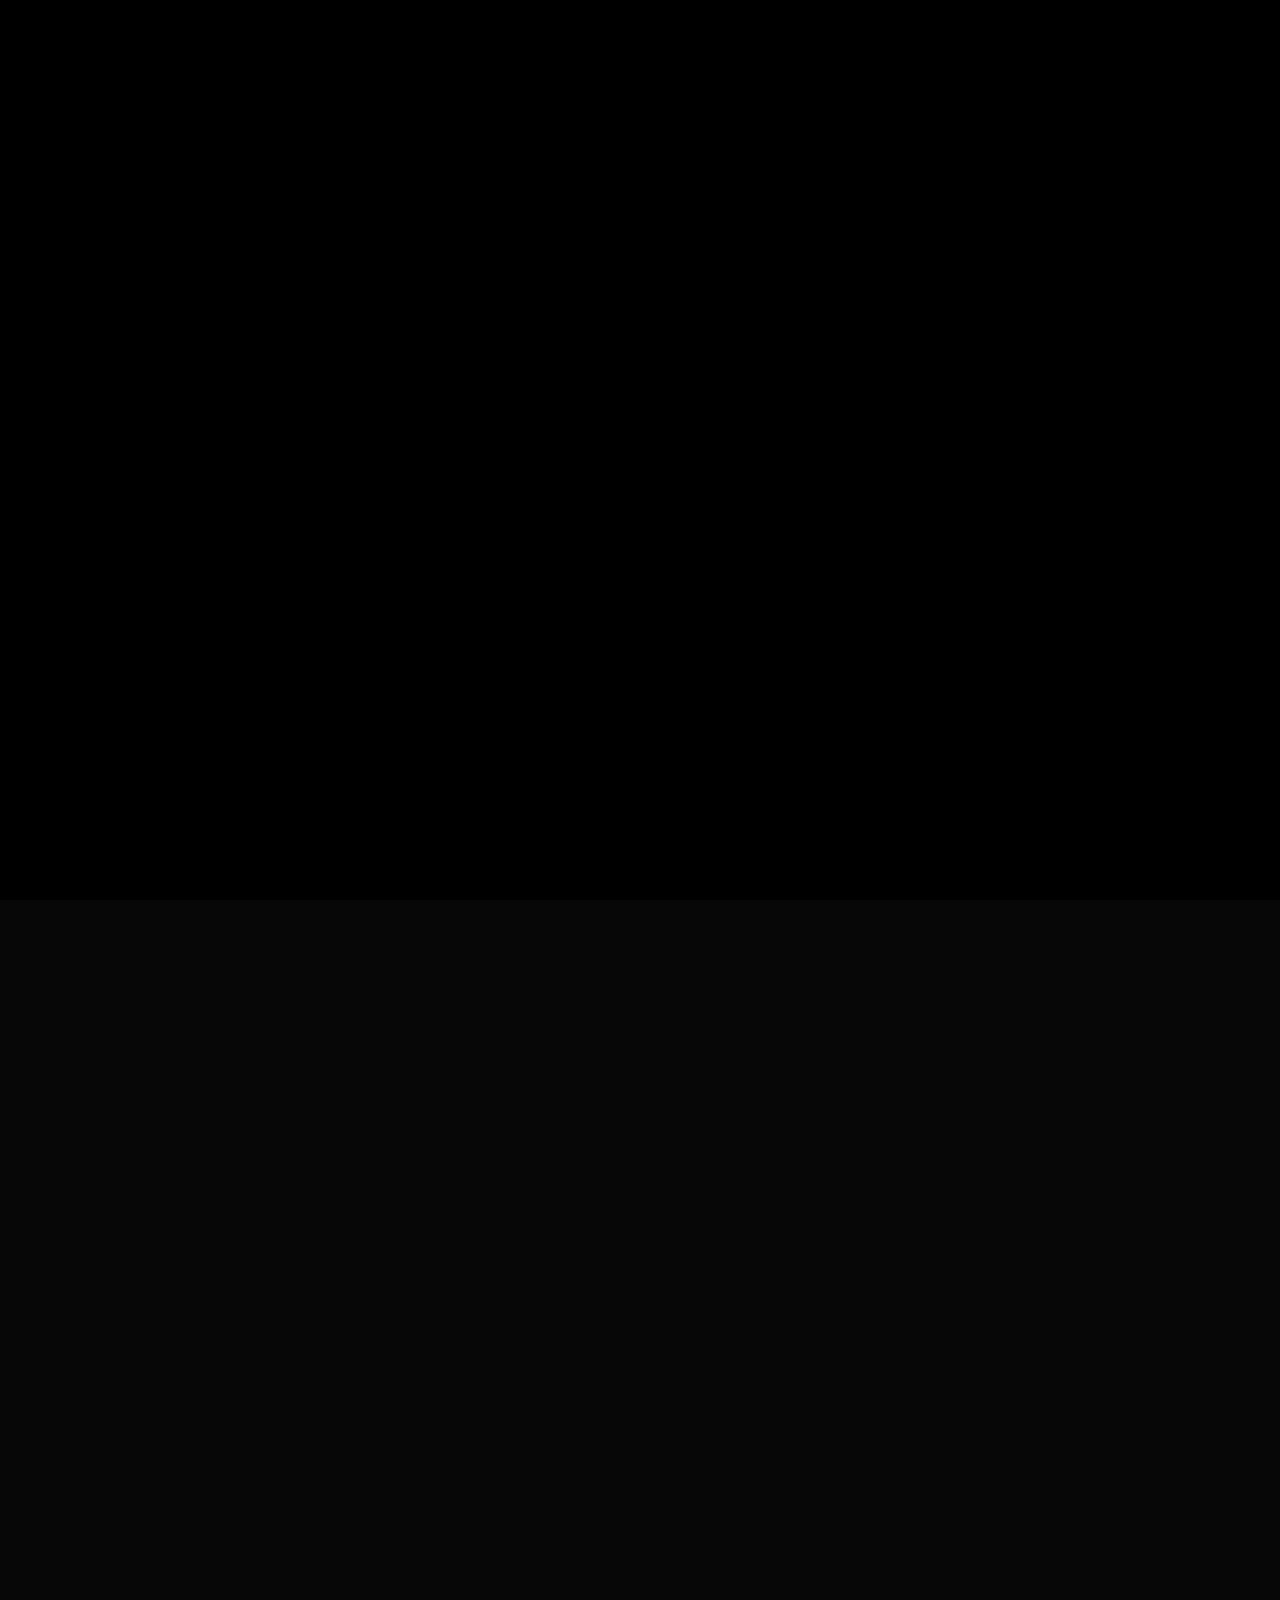
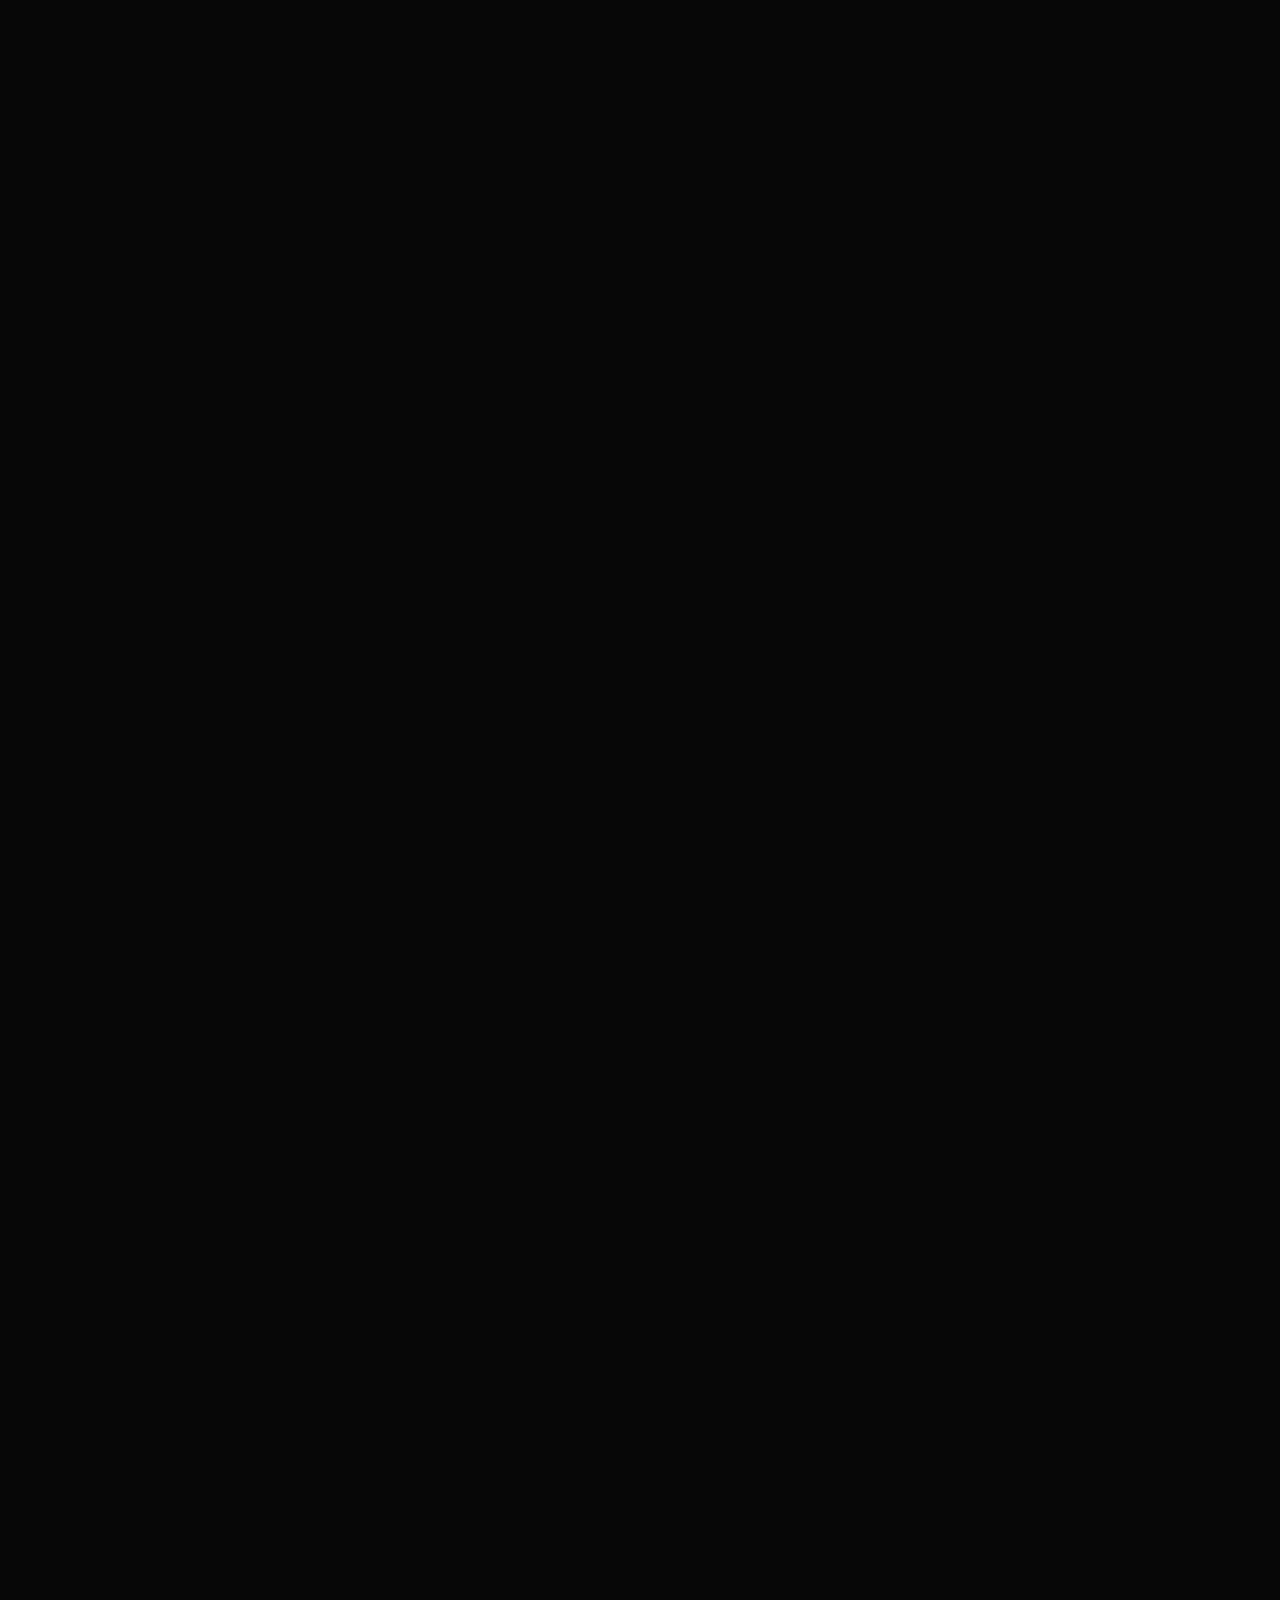
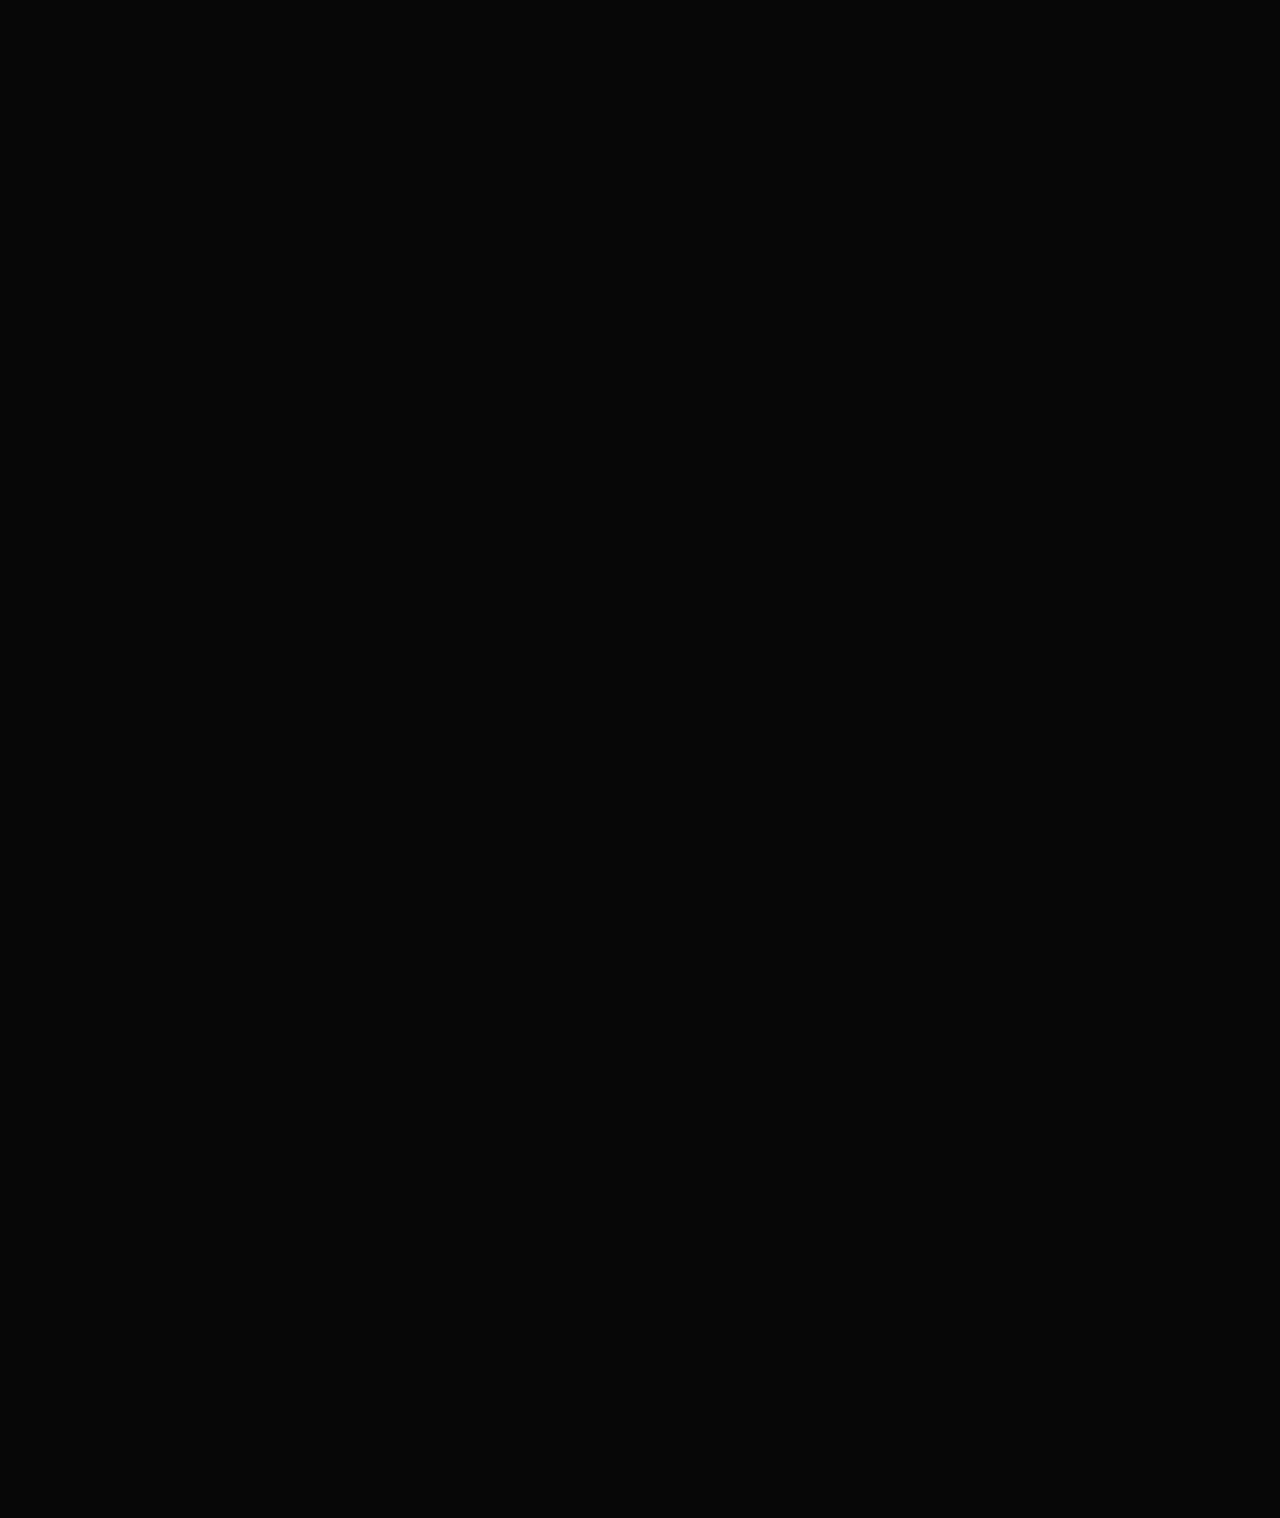
==== commit afb393aa: "officenov12v1" ====
--- a/about.html
+++ b/about.html
@@ -351,6 +351,13 @@
                                     <p>Reach out and let's make it happen ✨. I'm also available for full-time or Part-time opportunities to push the boundaries of design and deliver exceptional work.</p>
                                     <div class="hero-btns">
                                         <a href="contact.html" class="theme-btn call-to-action-button">Let's Talk <i class="ri-download-line"></i></a>
+                                        <ul class="contact_page_social-icons">
+                                            <li><a href="https://www.facebook.com/thenameremainsthesame" target="_blank"><i class="ri-facebook-circle-fill"></i></a></li>
+                                            <li><a href="https://www.behance.net/hasibulshanto29" target="_blank"><i class="ri-behance-fill"></i></a></li>
+                                            <li><a href="https://www.linkedin.com/in/hasibulshanto29" target="_blank"><i class="ri-linkedin-fill"></i></a></li>
+                                            <li><a href="https://www.instagram.com/hasibul.shanto_" target="_blank"><i class="ri-instagram-line"></i></a></li>
+                                            <li><a href="https://wa.me/+8801631336823" target="_blank"><i class="ri-whatsapp-line"></i></a></li>
+                                        </ul>
                                     </div>
                                 </div>
                             </div>
--- a/assets/css/style.css
+++ b/assets/css/style.css
@@ -2455,7 +2455,7 @@
     border: 1px solid rgba(0, 0, 0, 0.05);
     border-radius: 20px;
     box-shadow: rgba(255, 255, 255, 0.025) 0px 0.362176px 0.651917px -1px inset, rgba(255, 255, 255, 0.036) 0px 3px 5.4px -2px inset;
-    background-color: var(--primary-color);
+    background-color: #121214;
 }
 
 .call-to-action-area {
@@ -2468,12 +2468,12 @@
     line-height: 70px;
     margin-bottom: 20px;
     font-weight: 400;
-    color: var(--black-color);
+    color: #ffffff;
 }
 
 .call-to-action-part p {
     font-size: 20px;
-    color: var(--lighter-color);
+    color: #a09f9f;
 }
 
 .footer-bottom .copyright-text {
